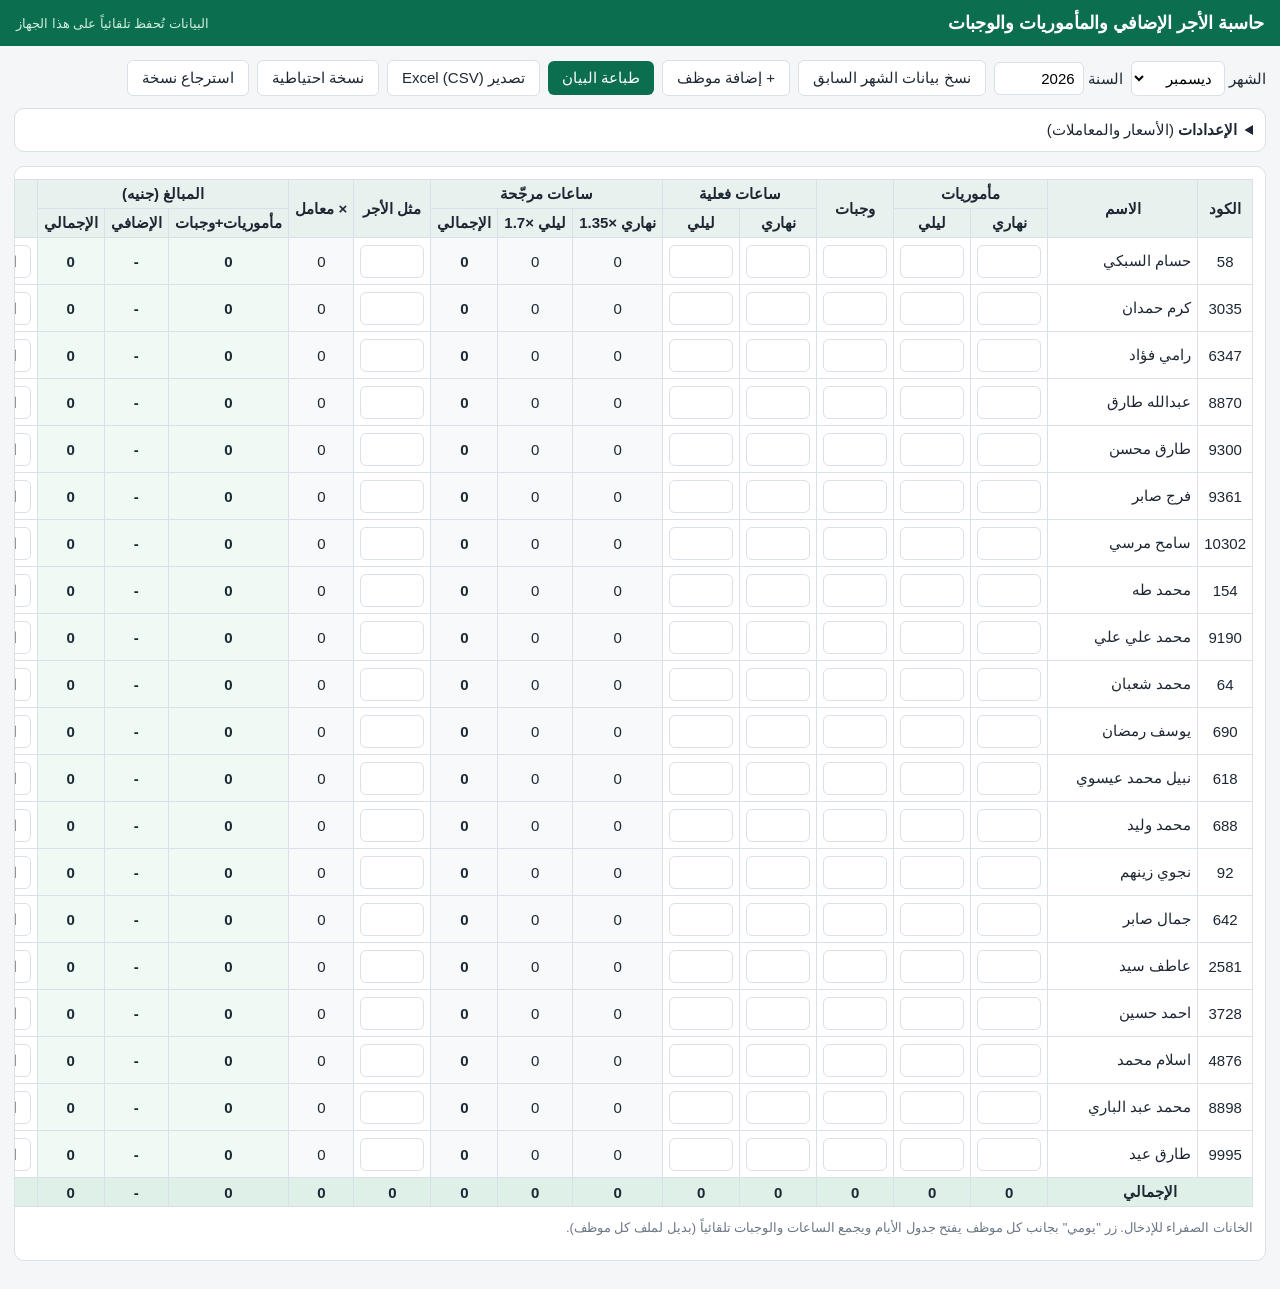
==== overtime-calculator/index.html @ 8ab322f8 "Add standalone overtime calculator (single-file Arabic RTL app) Co-Authored-By: Claude Sonnet 5.5 <n" ====
<!doctype html>
<html lang="ar" dir="rtl">
<head>
<meta charset="utf-8">
<meta name="viewport" content="width=device-width,initial-scale=1">
<title>حاسبة الأجر الإضافي</title>
<style>
:root{--bg:#f4f6f8;--card:#fff;--ink:#1d2733;--mut:#6b7785;--line:#d9e0e7;--pri:#0b6e4f;--pri2:#0a5a41;--warn:#b45309;--in:#fffbe6}
*{box-sizing:border-box}
body{margin:0;font-family:"Segoe UI",Tahoma,Arial,sans-serif;background:var(--bg);color:var(--ink);font-size:15px}
header{background:var(--pri);color:#fff;padding:12px 16px;display:flex;flex-wrap:wrap;gap:10px;align-items:center}
header h1{margin:0;font-size:18px;flex:1}
main{padding:14px;max-width:1500px;margin:auto}
.bar{display:flex;flex-wrap:wrap;gap:8px;align-items:center;margin-bottom:12px}
button,select,input{font:inherit}
button{background:var(--pri);color:#fff;border:0;border-radius:6px;padding:8px 14px;cursor:pointer}
button:hover{background:var(--pri2)}
button.sec{background:#fff;color:var(--ink);border:1px solid var(--line)}
button.sec:hover{background:#eef2f5}
button.del{background:#fff;color:#b91c1c;border:1px solid #f1c4c4;padding:4px 8px}
select,input[type=text],input[type=number]{border:1px solid var(--line);border-radius:6px;padding:7px 8px;background:#fff}
.card{background:var(--card);border:1px solid var(--line);border-radius:10px;padding:12px;margin-bottom:14px;overflow:auto}
table{border-collapse:collapse;width:100%;min-width:980px}
th,td{border:1px solid var(--line);padding:5px 6px;text-align:center;white-space:nowrap}
th{background:#e9f1ee;font-weight:600}
td.name{text-align:right;min-width:150px}
td input{width:64px;text-align:center;background:var(--in)}
td input.w{width:90px}
td.calc{background:#f7f9fa}
td.money{background:#eefaf3;font-weight:600}
tfoot td{background:#dff0e8;font-weight:700}
.hint{color:var(--mut);font-size:13px}
.grid{display:grid;grid-template-columns:repeat(auto-fill,minmax(190px,1fr));gap:10px}
.grid label{display:flex;flex-direction:column;gap:3px;font-size:13px;color:var(--mut)}
.grid input{width:100%}
dialog{border:0;border-radius:10px;padding:16px;max-width:560px;width:96%;box-shadow:0 10px 40px #0005}
dialog table{min-width:0}
dialog td input{width:80px}
.print-only{display:none}
@media print{
 header,.bar,.noprint,.card.noprint,td button,th.noprint,td.noprint{display:none!important}
 body{background:#fff}.card{border:0;padding:0}
 .print-only{display:block;text-align:center;font-weight:700;margin:6px 0 12px}
 td input{border:0;background:none;width:auto}
 table{min-width:0;font-size:12px}
 .sign{display:flex!important;justify-content:space-between;margin-top:40px}
}
.sign{display:none}
</style>
</head>
<body>
<header>
 <h1>حاسبة الأجر الإضافي والمأموريات والوجبات</h1>
 <span class="hint" style="color:#cfeede">البيانات تُحفظ تلقائياً على هذا الجهاز</span>
</header>
<main>
 <div class="bar noprint">
  <label>الشهر <select id="mon"></select></label>
  <label>السنة <input type="number" id="yr" style="width:90px"></label>
  <button class="sec" id="copyPrev">نسخ بيانات الشهر السابق</button>
  <button id="addEmp" class="sec">+ إضافة موظف</button>
  <button id="print">طباعة البيان</button>
  <button id="csv" class="sec">تصدير Excel (CSV)</button>
  <button id="bk" class="sec">نسخة احتياطية</button>
  <button id="rs" class="sec">استرجاع نسخة</button>
  <input type="file" id="rsf" accept=".json" hidden>
 </div>

 <details class="card noprint" id="setBox">
  <summary><b>الإعدادات</b> (الأسعار والمعاملات)</summary>
  <div class="grid" id="settings" style="margin-top:10px"></div>
  <p class="hint">الراتب الأساسي لكل موظف اختياري: لو كتبته (في عمود "الراتب") يحسب البرنامج مبلغ الإضافي بالجنيه، ولو تركته فاضي يحسب الساعات المرجّحة فقط زي ملفاتك.</p>
 </details>

 <div class="card">
  <div class="print-only" id="ptitle"></div>
  <table id="tbl">
   <thead>
    <tr>
     <th rowspan="2">الكود</th><th rowspan="2">الاسم</th>
     <th colspan="2">مأموريات</th><th rowspan="2">وجبات</th>
     <th colspan="2">ساعات فعلية</th><th colspan="3">ساعات مرجّحة</th>
     <th rowspan="2">مثل الأجر</th><th rowspan="2">× معامل</th>
     <th colspan="3" class="money">المبالغ (جنيه)</th>
     <th rowspan="2" class="noprint">الراتب</th><th rowspan="2" class="noprint"></th>
    </tr>
    <tr>
     <th>نهاري</th><th>ليلي</th><th>نهاري</th><th>ليلي</th>
     <th id="hdD">نهاري</th><th id="hdN">ليلي</th><th>الإجمالي</th>
     <th>مأموريات+وجبات</th><th>الإضافي</th><th>الإجمالي</th>
    </tr>
   </thead>
   <tbody id="body"></tbody>
   <tfoot id="foot"></tfoot>
  </table>
  <div class="sign"><div>نائب رئيس قطاع الشئون الإدارية</div><div>المسؤول: ____________</div></div>
  <p class="hint noprint">الخانات الصفراء للإدخال. زر "يومي" بجانب كل موظف يفتح جدول الأيام ويجمع الساعات والوجبات تلقائياً (بديل لملف كل موظف).</p>
 </div>
</main>

<dialog id="dlg">
 <h3 id="dtitle" style="margin-top:0"></h3>
 <div style="max-height:60vh;overflow:auto"><table><thead><tr><th>اليوم</th><th>ساعات نهاري</th><th>ساعات ليلي</th><th>وجبة (1 = نعم)</th></tr></thead><tbody id="dbody"></tbody>
 <tfoot><tr><td>المجموع</td><td id="sd"></td><td id="sn"></td><td id="sm"></td></tr></tfoot></table></div>
 <div style="display:flex;gap:8px;margin-top:12px"><button id="dok">حفظ وتطبيق على الشهر</button><button class="sec" id="dno">إلغاء</button></div>
</dialog>

<script>
const MONTHS=["يناير","فبراير","مارس","أبريل","مايو","يونيو","يوليو","أغسطس","سبتمبر","أكتوبر","نوفمبر","ديسمبر"];
const KEY="overtime-calc-v1";
const DEF={dayMission:100,nightMission:150,meal:40,dayF:1.35,nightF:1.7,equalF:2,daysInMonth:30,hoursPerDay:8};
const SETLBL={dayMission:"المأمورية النهارية (ج)",nightMission:"المأمورية الليلية (ج)",meal:"سعر الوجبة (ج)",dayF:"معامل الساعة النهارية",nightF:"معامل الساعة الليلية",equalF:"معامل \"مثل الأجر\"",daysInMonth:"أيام الشهر للأجر اليومي",hoursPerDay:"ساعات اليوم للأجر بالساعة"};
const SEED=[[58,"حسام السبكي"],[3035,"كرم حمدان"],[6347,"رامي فؤاد"],[8870,"عبدالله طارق"],[9300,"طارق محسن"],[9361,"فرج صابر"],[10302,"سامح مرسي"],[154,"محمد طه"],[9190,"محمد علي علي"],[64,"محمد شعبان"],[690,"يوسف رمضان"],[618,"نبيل محمد عيسوي"],[688,"محمد وليد"],[92,"نجوي زينهم"],[642,"جمال صابر"],[2581,"عاطف سيد"],[3728,"احمد حسين"],[4876,"اسلام محمد"],[8898,"محمد عبد الباري"],[9995,"طارق عيد"]];
let S;
function load(){try{S=JSON.parse(localStorage.getItem(KEY))}catch(e){}
 if(!S||!S.employees){const n=new Date();S={settings:{...DEF},employees:SEED.map(([c,n],i)=>({id:i+1,code:c,name:n,salary:""})),months:{},cur:{y:n.getFullYear(),m:n.getMonth()}}}
 S.settings={...DEF,...S.settings};}
function save(){try{localStorage.setItem(KEY,JSON.stringify(S))}catch(e){}}
const mk=()=>S.cur.y+"-"+String(S.cur.m+1).padStart(2,"0");
const md=()=>S.months[mk()]||(S.months[mk()]={});
const row=id=>md()[id]||(md()[id]={md:0,mn:0,meals:0,hd:0,hn:0,eq:0,days:null});
const num=v=>{const x=parseFloat(v);return isFinite(x)?x:0};
const r2=x=>Math.round(x*100)/100;
const fmt=x=>r2(x).toLocaleString("en-US",{maximumFractionDigits:2});
const esc=s=>String(s).replace(/[&<>"']/g,c=>({"&":"&amp;","<":"&lt;",">":"&gt;",'"':"&quot;","'":"&#39;"}[c]));

function calc(e){const r=row(e.id),s=S.settings;
 const wd=r.hd*s.dayF,wn=r.hn*s.nightF,tot=wd+wn,eq2=r.eq*s.equalF;
 const sal=num(e.salary),daily=sal/(s.daysInMonth||30),hourly=daily/(s.hoursPerDay||8);
 const mm=r.md*s.dayMission+r.mn*s.nightMission+r.meals*s.meal;
 const ot=sal?(tot*hourly+eq2*daily):0;
 return{r,wd,wn,tot,eq2,mm,ot,all:mm+ot};}

function render(){
 const s=S.settings;
 document.getElementById("mon").value=S.cur.m;document.getElementById("yr").value=S.cur.y;
 document.getElementById("hdD").textContent="نهاري ×"+s.dayF;document.getElementById("hdN").textContent="ليلي ×"+s.nightF;
 document.getElementById("ptitle").textContent="بيان بالأجر الإضافي والمأموريات لموظفي الخدمات المعاونة (إدارة الشئون الإدارية) - شهر "+MONTHS[S.cur.m]+" "+S.cur.y;
 const T={md:0,mn:0,meals:0,hd:0,hn:0,wd:0,wn:0,tot:0,eq:0,eq2:0,mm:0,ot:0,all:0};
 const b=document.getElementById("body");b.innerHTML="";
 S.employees.forEach(e=>{const c=calc(e),r=c.r,tr=document.createElement("tr");
  const inp=(k,w)=>`<td><input type="number" step="any" min="0" data-id="${e.id}" data-k="${k}" value="${r[k]||""}"></td>`;
  tr.innerHTML=`<td>${esc(e.code??"")}</td><td class="name">${esc(e.name)}</td>${inp("md")}${inp("mn")}${inp("meals")}${inp("hd")}${inp("hn")}
  <td class="calc">${fmt(c.wd)}</td><td class="calc">${fmt(c.wn)}</td><td class="calc"><b>${fmt(c.tot)}</b></td>${inp("eq")}<td class="calc">${fmt(c.eq2)}</td>
  <td class="money">${fmt(c.mm)}</td><td class="money">${c.ot?fmt(c.ot):"-"}</td><td class="money">${fmt(c.all)}</td>
  <td class="noprint"><input class="w" type="number" min="0" data-id="${e.id}" data-sal="1" value="${e.salary||""}" placeholder="اختياري"></td>
  <td class="noprint"><button class="sec" data-day="${e.id}">يومي</button> <button class="del" data-del="${e.id}">حذف</button></td>`;
  b.appendChild(tr);
  T.md+=r.md;T.mn+=r.mn;T.meals+=r.meals;T.hd+=r.hd;T.hn+=r.hn;T.wd+=c.wd;T.wn+=c.wn;T.tot+=c.tot;T.eq+=r.eq;T.eq2+=c.eq2;T.mm+=c.mm;T.ot+=c.ot;T.all+=c.all;});
 document.getElementById("foot").innerHTML=`<tr><td colspan="2">الإجمالي</td><td>${fmt(T.md)}</td><td>${fmt(T.mn)}</td><td>${fmt(T.meals)}</td><td>${fmt(T.hd)}</td><td>${fmt(T.hn)}</td><td>${fmt(T.wd)}</td><td>${fmt(T.wn)}</td><td>${fmt(T.tot)}</td><td>${fmt(T.eq)}</td><td>${fmt(T.eq2)}</td><td>${fmt(T.mm)}</td><td>${T.ot?fmt(T.ot):"-"}</td><td>${fmt(T.all)}</td><td class="noprint" colspan="2"></td></tr>`;
}

function settingsUI(){const g=document.getElementById("settings");g.innerHTML="";
 Object.keys(DEF).forEach(k=>{const l=document.createElement("label");l.innerHTML=`${SETLBL[k]}<input type="number" step="any" data-set="${k}" value="${S.settings[k]}">`;g.appendChild(l)});}

document.addEventListener("input",ev=>{const t=ev.target;
 if(t.dataset.set){S.settings[t.dataset.set]=num(t.value);save();render();return}
 if(t.dataset.k){const r=row(+t.dataset.id);r[t.dataset.k]=num(t.value);
  if(["hd","hn","meals"].includes(t.dataset.k))r.days=null;
  save();const p=t.selectionStart;const f=t.dataset.id+t.dataset.k;render();
  const n=document.querySelector(`input[data-id="${t.dataset.id}"][data-k="${t.dataset.k}"]`);if(n){n.focus();try{n.select()}catch(e){}}return}
 if(t.dataset.sal){S.employees.find(e=>e.id==t.dataset.id).salary=t.value;save();
  // refresh money cells only, keep focus
  const a=document.activeElement,id=t.dataset.id;render();const n=document.querySelector(`input[data-id="${id}"][data-sal]`);if(n){n.focus()}}
});
document.addEventListener("click",ev=>{const t=ev.target;
 if(t.dataset.del){const e=S.employees.find(e=>e.id==t.dataset.del);if(confirm("حذف "+e.name+" من القائمة؟ (بياناته في الشهور السابقة تبقى محفوظة)")){S.employees=S.employees.filter(x=>x!==e);save();render()}}
 if(t.dataset.day)openDay(+t.dataset.day);
});
document.getElementById("mon").innerHTML=MONTHS.map((m,i)=>`<option value="${i}">${m}</option>`).join("");
document.getElementById("mon").onchange=e=>{S.cur.m=+e.target.value;save();render()};
document.getElementById("yr").onchange=e=>{S.cur.y=+e.target.value||S.cur.y;save();render()};
document.getElementById("addEmp").onclick=()=>{const name=prompt("اسم الموظف:");if(!name)return;const code=prompt("الكود (اختياري):")||"";
 S.employees.push({id:Math.max(0,...S.employees.map(e=>e.id))+1,code,name:name.trim(),salary:""});save();render()};
document.getElementById("copyPrev").onclick=()=>{let y=S.cur.y,m=S.cur.m-1;if(m<0){m=11;y--}
 const pk=y+"-"+String(m+1).padStart(2,"0"),p=S.months[pk];if(!p){alert("لا توجد بيانات للشهر السابق");return}
 if(!confirm("سيتم استبدال بيانات الشهر الحالي بنسخة من "+MONTHS[m]+" "+y+". متابعة؟"))return;
 S.months[mk()]=JSON.parse(JSON.stringify(p));save();render()};
document.getElementById("print").onclick=()=>window.print();

document.getElementById("csv").onclick=()=>{
 const q=v=>'"'+String(v).replace(/"/g,'""')+'"';
 const rows=[["الكود","الاسم","مأموريات نهاري","مأموريات ليلي","وجبات","ساعات نهاري","ساعات ليلي","نهاري مرجّح","ليلي مرجّح","إجمالي الساعات","مثل الأجر","× معامل","مأموريات+وجبات (ج)","الإضافي (ج)","الإجمالي (ج)"]];
 S.employees.forEach(e=>{const c=calc(e),r=c.r;rows.push([e.code,e.name,r.md,r.mn,r.meals,r.hd,r.hn,r2(c.wd),r2(c.wn),r2(c.tot),r.eq,r2(c.eq2),r2(c.mm),r2(c.ot),r2(c.all)])});
 const blob=new Blob(["﻿"+rows.map(r=>r.map(q).join(",")).join("\r\n")],{type:"text/csv;charset=utf-8"});
 const a=document.createElement("a");a.href=URL.createObjectURL(blob);a.download="overtime-"+mk()+".csv";a.click();};
document.getElementById("bk").onclick=()=>{const a=document.createElement("a");a.href=URL.createObjectURL(new Blob([JSON.stringify(S)],{type:"application/json"}));a.download="overtime-backup-"+new Date().toISOString().slice(0,10)+".json";a.click()};
document.getElementById("rs").onclick=()=>document.getElementById("rsf").click();
document.getElementById("rsf").onchange=e=>{const f=e.target.files[0];if(!f)return;const rd=new FileReader();
 rd.onload=()=>{try{const d=JSON.parse(rd.result);if(!d.employees||!d.months)throw 0;if(!confirm("استرجاع النسخة سيستبدل كل البيانات الحالية. متابعة؟"))return;S=d;S.settings={...DEF,...S.settings};save();settingsUI();render()}catch(x){alert("ملف غير صالح")}};rd.readAsText(f)};

// daily sheet
let dEmp=null;const dlg=document.getElementById("dlg");
function openDay(id){dEmp=id;const e=S.employees.find(e=>e.id==id),r=row(id);
 document.getElementById("dtitle").textContent=e.name+" — "+MONTHS[S.cur.m]+" "+S.cur.y;
 const n=new Date(S.cur.y,S.cur.m+1,0).getDate(),b=document.getElementById("dbody");b.innerHTML="";
 for(let d=1;d<=n;d++){const v=(r.days&&r.days[d])||{};const tr=document.createElement("tr");
  tr.innerHTML=`<td>${d}</td><td><input type="number" step="any" min="0" data-dd="d" data-day="${d}" value="${v.d||""}"></td><td><input type="number" step="any" min="0" data-dd="n" data-day="${d}" value="${v.n||""}"></td><td><input type="number" min="0" max="1" data-dd="m" data-day="${d}" value="${v.m||""}"></td>`;b.appendChild(tr)}
 dsum();dlg.showModal();}
function dsum(){const t={d:0,n:0,m:0};dlg.querySelectorAll("[data-dd]").forEach(i=>t[i.dataset.dd]+=num(i.value));
 document.getElementById("sd").textContent=fmt(t.d);document.getElementById("sn").textContent=fmt(t.n);document.getElementById("sm").textContent=fmt(t.m);return t}
dlg.addEventListener("input",dsum);
document.getElementById("dno").onclick=()=>dlg.close();
document.getElementById("dok").onclick=()=>{const days={};dlg.querySelectorAll("[data-dd]").forEach(i=>{const d=i.dataset.day;(days[d]=days[d]||{})[i.dataset.dd]=num(i.value)});
 const t=dsum(),r=row(dEmp);r.hd=r2(t.d);r.hn=r2(t.n);r.meals=t.m;r.days=days;save();dlg.close();render()};

load();settingsUI();render();
</script>
</body>
</html>
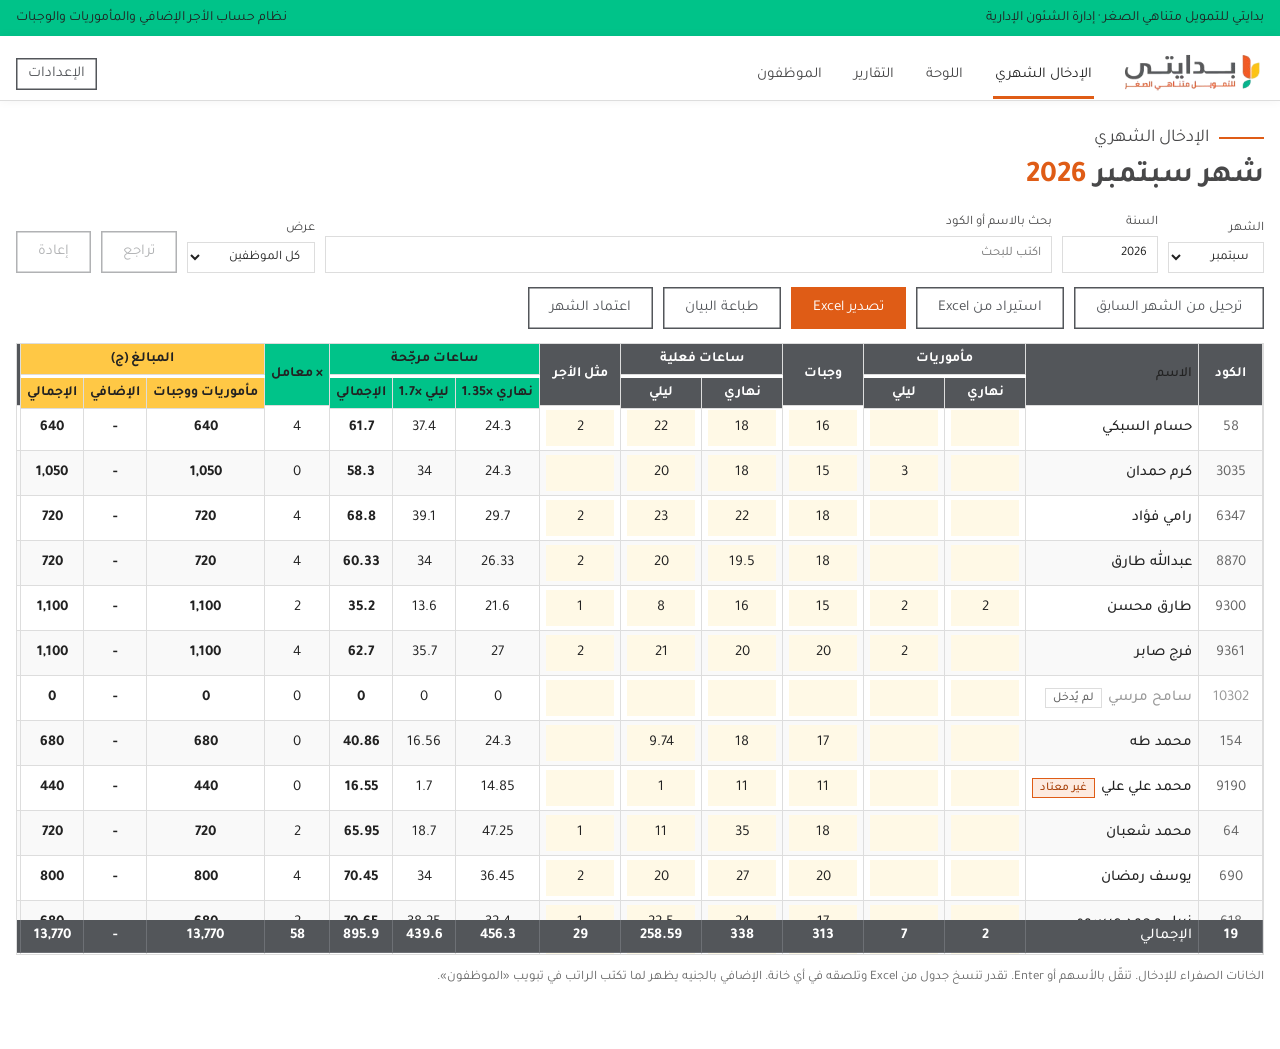
==== commit e86a5656: "Overtime calculator v2: Bedayti design, dashboard, reports, Excel import/export, daily sheets Co-Aut" ====
--- a/overtime-calculator/index.html
+++ b/overtime-calculator/index.html
@@ -3,208 +3,462 @@
 <head>
 <meta charset="utf-8">
 <meta name="viewport" content="width=device-width,initial-scale=1">
-<title>حاسبة الأجر الإضافي</title>
+<title>نظام الأجر الإضافي</title>
+<link rel="preconnect" href="https://fonts.googleapis.com">
+<link rel="stylesheet" href="https://fonts.googleapis.com/css2?family=Tajawal:wght@400;500;700;800&display=swap">
 <style>
-:root{--bg:#f4f6f8;--card:#fff;--ink:#1d2733;--mut:#6b7785;--line:#d9e0e7;--pri:#0b6e4f;--pri2:#0a5a41;--warn:#b45309;--in:#fffbe6}
-*{box-sizing:border-box}
-body{margin:0;font-family:"Segoe UI",Tahoma,Arial,sans-serif;background:var(--bg);color:var(--ink);font-size:15px}
-header{background:var(--pri);color:#fff;padding:12px 16px;display:flex;flex-wrap:wrap;gap:10px;align-items:center}
-header h1{margin:0;font-size:18px;flex:1}
-main{padding:14px;max-width:1500px;margin:auto}
-.bar{display:flex;flex-wrap:wrap;gap:8px;align-items:center;margin-bottom:12px}
-button,select,input{font:inherit}
-button{background:var(--pri);color:#fff;border:0;border-radius:6px;padding:8px 14px;cursor:pointer}
-button:hover{background:var(--pri2)}
-button.sec{background:#fff;color:var(--ink);border:1px solid var(--line)}
-button.sec:hover{background:#eef2f5}
-button.del{background:#fff;color:#b91c1c;border:1px solid #f1c4c4;padding:4px 8px}
-select,input[type=text],input[type=number]{border:1px solid var(--line);border-radius:6px;padding:7px 8px;background:#fff}
-.card{background:var(--card);border:1px solid var(--line);border-radius:10px;padding:12px;margin-bottom:14px;overflow:auto}
-table{border-collapse:collapse;width:100%;min-width:980px}
-th,td{border:1px solid var(--line);padding:5px 6px;text-align:center;white-space:nowrap}
-th{background:#e9f1ee;font-weight:600}
-td.name{text-align:right;min-width:150px}
-td input{width:64px;text-align:center;background:var(--in)}
-td input.w{width:90px}
-td.calc{background:#f7f9fa}
-td.money{background:#eefaf3;font-weight:600}
-tfoot td{background:#dff0e8;font-weight:700}
-.hint{color:var(--mut);font-size:13px}
-.grid{display:grid;grid-template-columns:repeat(auto-fill,minmax(190px,1fr));gap:10px}
-.grid label{display:flex;flex-direction:column;gap:3px;font-size:13px;color:var(--mut)}
-.grid input{width:100%}
-dialog{border:0;border-radius:10px;padding:16px;max-width:560px;width:96%;box-shadow:0 10px 40px #0005}
-dialog table{min-width:0}
-dialog td input{width:80px}
-.print-only{display:none}
+/* Layout: white page, green info strip, logo + underlined tabs, sharp-cornered cards; Bedayti CI tokens */
+:root{
+ --brand-orange:#df5c16;--brand-gray:#53565a;--brand-yellow:#ffc845;--brand-green:#00c389;
+ --ink-heading:#484849;--ink:#222222;--ink-body:#666666;--surface:#ffffff;--surface-muted:#f9f9f9;--surface-alt:#f0f5f9;--border:#dddddd;
+ --nav-underline:#efbc11;--input-bg:#fff9e6;--warn-bg:#fdebe0;--ok:#0a7a57;
+ --shadow-card:0 0 10px rgba(0,0,0,.1);--shadow-soft:0 0 10px rgba(0,0,0,.05);--shadow-menu:0 8px 16px rgba(0,0,0,.15);
+ --font-ar:"GE SS Two",Tajawal,Tahoma,sans-serif;--font-lat:"Century Gothic","URW Gothic",Tajawal,sans-serif;
+ color-scheme:light}
+html,body{background:var(--surface);margin:0}
+body{color:var(--ink-body)}
+#app{direction:rtl;font:400 15px/1.6 var(--font-ar);color:var(--ink-body);background:var(--surface);min-height:100vh}
+#app *{box-sizing:border-box}
+#app button,#app input,#app select,#app textarea{font:inherit}
+.num,.grid input,.kpi b,td.c{font-family:var(--font-lat),var(--font-ar);font-variant-numeric:tabular-nums}
+.strip{background:var(--brand-green);color:var(--ink);font-size:14px;line-height:20px;padding:8px 16px;display:flex;flex-wrap:wrap;gap:4px 24px;justify-content:space-between}
+.head{display:flex;flex-wrap:wrap;align-items:center;gap:8px 28px;padding:12px 16px 0;border-bottom:1px solid var(--border);box-shadow:var(--shadow-soft)}
+.head img{height:52px;display:block}
+.tabs{display:flex;flex-wrap:wrap;gap:4px 28px;margin:0;padding:0;list-style:none;flex:1}
+.tabs button{position:relative;background:none;border:0;padding:14px 2px 12px;font:500 18px/30px var(--font-ar);color:var(--ink-heading);cursor:pointer}
+.tabs button::after{content:"";position:absolute;inset-inline:0;bottom:0;height:3px;background:var(--brand-orange);transform:scaleX(0);transition:300ms}
+.tabs button:hover::after,.tabs button[aria-selected=true]::after{transform:scaleX(1)}
+.tabs button[aria-selected=true]{color:var(--ink);font-weight:700}
+main{padding:24px 16px 48px;max-width:1560px;margin:auto}
+.sec-title{margin:0 0 16px}
+.kicker{position:relative;display:inline-block;margin:0 0 6px;padding-inline-start:55px;font:400 18px/26px var(--font-ar);color:var(--ink-heading)}
+.kicker::before{content:"";position:absolute;inset-inline-start:0;top:12px;width:45px;height:2px;background:var(--brand-orange)}
+h2.h1{margin:0;font:700 30px/40px var(--font-ar);color:var(--ink-heading);text-wrap:balance}
+h2.h1 span{color:var(--brand-orange)}
+h3{margin:0 0 12px;font:700 20px/30px var(--font-ar);color:var(--ink)}
+.btn{position:relative;display:inline-block;z-index:1;overflow:hidden;border:0;border-radius:0;background:var(--brand-orange);color:#fff;font:700 15px/26px var(--font-ar);padding:9px 22px;cursor:pointer;transition:500ms;white-space:nowrap}
+.btn::before,.btn::after{content:"";position:absolute;inset:0;z-index:-1;transform:scaleY(0);transform-origin:left top;transition:.3s}
+.btn::before{background:#fff;opacity:.5}.btn::after{background:var(--brand-gray)}
+.btn:hover::before,.btn:hover::after{transform:scaleY(1)}.btn:hover::after{transition-delay:.2s}
+.btn.sec{background:#fff;color:var(--brand-gray);box-shadow:inset 0 0 0 1.5px var(--brand-gray)}
+.btn.sec::before{display:none}.btn.sec::after{background:var(--brand-gray)}.btn.sec:hover{color:#fff}
+.btn.sm{padding:4px 12px;font-size:14px;line-height:22px}
+.btn.danger{background:#fff;color:#a32116;box-shadow:inset 0 0 0 1.5px #a32116}.btn.danger::after{background:#a32116}.btn.danger:hover{color:#fff}
+.btn:disabled{opacity:.45;pointer-events:none}
+:focus-visible{outline:3px solid var(--ink);outline-offset:2px}
+.bar{display:flex;flex-wrap:wrap;gap:10px;align-items:end;margin:0 0 14px}
+.bar .grow{flex:1}
+.field{display:flex;flex-direction:column;gap:2px;font-size:13px;color:var(--ink-heading)}
+.field input,.field select,.inp{border:1px solid var(--border);border-radius:0;background:#fff;padding:7px 10px;min-width:0;color:var(--ink)}
+.card{background:#fff;box-shadow:var(--shadow-card);padding:16px;margin:0 0 20px;min-width:0}
+.card.flat{box-shadow:none;border:1px solid var(--border)}
+.hint{font-size:13px;color:var(--ink-body)}
+.banner{background:var(--surface-alt);border-inline-start:4px solid var(--brand-gray);padding:8px 14px;margin:0 0 14px;color:var(--ink)}
+.banner.lock{border-color:var(--brand-orange);background:var(--warn-bg)}
+.scroll{overflow:auto;max-height:68vh;border:1px solid var(--border)}
+table{border-collapse:separate;border-spacing:0;width:100%}
+.grid{min-width:1320px}
+th,td{padding:4px 6px;text-align:center;white-space:nowrap;border-bottom:1px solid var(--border);border-inline-start:1px solid var(--border)}
+thead th{position:sticky;top:0;z-index:3;font-weight:700;font-size:14px;color:#fff;background:var(--brand-gray)}
+thead tr.r2 th{top:34px}
+thead th.calc{background:var(--brand-green);color:var(--ink)}
+thead th.money{background:var(--brand-yellow);color:var(--ink)}
+.stick{position:sticky;z-index:2;background:#fff}
+thead .stick{z-index:5;background:var(--brand-gray)}
+.s1{right:0;min-width:64px;width:64px}.s2{right:64px;min-width:170px;text-align:right;font-weight:500;color:var(--ink)}
+tbody tr:nth-child(even) td{background:var(--surface-muted)}tbody tr:nth-child(even) td.stick{background:var(--surface-muted)}
+tbody tr:hover td{background:var(--surface-alt)}
+tbody tr.zero td.name,tbody tr.zero td.s1{color:#999}
+.grid td input{width:68px;text-align:center;border:1px solid transparent;background:var(--input-bg);border-radius:0;padding:5px 2px;color:var(--ink)}
+.grid td input:focus{border-color:var(--brand-orange);background:#fff}
+.grid td input.note{width:150px;text-align:right}
+td.calc{color:var(--ink)}td.money{font-weight:700;color:var(--ink)}td.tot{font-weight:700}
+tfoot td{position:sticky;bottom:0;z-index:3;background:var(--brand-gray);color:#fff;font-weight:700;border-color:#6d7075}
+.pill{display:inline-block;font-size:12px;line-height:18px;padding:0 7px;margin-inline-start:6px;border:1px solid var(--brand-orange);color:#a8420b;background:var(--warn-bg)}
+.pill[hidden]{display:none}
+.pill.muted{border-color:var(--border);color:var(--ink-body);background:#fff}
+.pill.ok{border-color:var(--ok);color:var(--ok);background:#e6f7f0}
+.kpis{display:grid;grid-template-columns:repeat(auto-fit,minmax(190px,1fr));gap:16px;margin:0 0 20px}
+.kpi{background:#fff;box-shadow:var(--shadow-card);padding:14px 16px;border-top:3px solid var(--brand-orange)}
+.kpi:nth-child(2){border-color:var(--brand-green)}.kpi:nth-child(3){border-color:var(--brand-yellow)}.kpi:nth-child(4){border-color:var(--brand-gray)}
+.kpi span{display:block;font-size:14px;color:var(--ink-heading)}
+.kpi b{display:block;font-size:30px;line-height:42px;color:var(--ink)}
+.kpi small{font-size:13px}.up{color:#a8420b}.down{color:var(--ok)}
+.two{display:grid;grid-template-columns:repeat(auto-fit,minmax(min(100%,460px),1fr));gap:20px}
+.hbar{display:grid;grid-template-columns:130px 1fr 60px;gap:8px;align-items:center;margin:0 0 7px;font-size:14px}
+.hbar .t{background:var(--surface-alt);height:20px}.hbar .t i{display:block;height:100%;background:var(--brand-orange)}
+.hbar span:first-child{overflow:hidden;text-overflow:ellipsis;white-space:nowrap;color:var(--ink)}
+.cols{display:flex;gap:10px;align-items:flex-end;height:220px;overflow-x:auto;padding-top:22px}
+.col{flex:1;min-width:58px;display:flex;flex-direction:column;align-items:center;justify-content:flex-end;height:100%;cursor:pointer}
+.col .v{font-size:12px;color:var(--ink);margin-bottom:3px}
+.col .b{width:100%;max-width:56px;background:var(--brand-green)}.col.cur .b{background:var(--brand-orange)}
+.col .l{font-size:12px;margin-top:5px;color:var(--ink-heading);text-align:center}
+table.rep th{position:static;background:var(--brand-gray)}table.rep td.l,table.rep th.l{text-align:right}
+table.rep tr.click{cursor:pointer}table.rep tr.click:hover td{background:var(--surface-alt)}
+table.rep tfoot td{position:static}
+.emp td input{width:100%;min-width:70px;border:1px solid var(--border);padding:5px 8px;background:#fff;color:var(--ink)}
+dialog{border:0;border-radius:0;padding:20px;max-width:640px;width:calc(100% - 32px);box-shadow:var(--shadow-menu);color:var(--ink-body);direction:rtl;font:400 15px/1.6 var(--font-ar)}
+dialog::backdrop{background:rgba(34,34,34,.45)}
+.setg{display:grid;grid-template-columns:repeat(auto-fill,minmax(200px,1fr));gap:12px}
+.toast{position:fixed;inset-inline-start:16px;bottom:calc(16px + env(safe-area-inset-bottom,0px));background:var(--ink);color:#fff;padding:10px 18px;z-index:99;box-shadow:var(--shadow-menu);transition:opacity .3s}
+.toast[hidden]{display:none}
+#printSheet{display:none}
+@media (max-width:700px){h2.h1{font-size:24px;line-height:32px}.head img{height:42px}.tabs button{font-size:16px}}
 @media print{
- header,.bar,.noprint,.card.noprint,td button,th.noprint,td.noprint{display:none!important}
- body{background:#fff}.card{border:0;padding:0}
- .print-only{display:block;text-align:center;font-weight:700;margin:6px 0 12px}
- td input{border:0;background:none;width:auto}
- table{min-width:0;font-size:12px}
- .sign{display:flex!important;justify-content:space-between;margin-top:40px}
+ @page{size:A4 landscape;margin:12mm}
+ #app>*:not(#printSheet){display:none!important}
+ #printSheet{display:block!important;color:#000;font-size:12px}
+ #printSheet h1{font:700 17px/26px var(--font-ar);text-align:center;margin:0 0 10px;color:#000}
+ #printSheet table{min-width:0}#printSheet th{position:static;background:#ddd!important;color:#000;border:1px solid #000;-webkit-print-color-adjust:exact;print-color-adjust:exact}
+ #printSheet td{border:1px solid #000;padding:2px 5px}#printSheet tr:last-child td{font-weight:700;background:#eee!important}
+ .psign{display:flex;justify-content:space-between;margin-top:36px;font-weight:700}.pnotes{margin-top:12px;font-size:11px}
 }
-.sign{display:none}
 </style>
+
 </head>
 <body>
-<header>
- <h1>حاسبة الأجر الإضافي والمأموريات والوجبات</h1>
- <span class="hint" style="color:#cfeede">البيانات تُحفظ تلقائياً على هذا الجهاز</span>
-</header>
-<main>
- <div class="bar noprint">
-  <label>الشهر <select id="mon"></select></label>
-  <label>السنة <input type="number" id="yr" style="width:90px"></label>
-  <button class="sec" id="copyPrev">نسخ بيانات الشهر السابق</button>
-  <button id="addEmp" class="sec">+ إضافة موظف</button>
-  <button id="print">طباعة البيان</button>
-  <button id="csv" class="sec">تصدير Excel (CSV)</button>
-  <button id="bk" class="sec">نسخة احتياطية</button>
-  <button id="rs" class="sec">استرجاع نسخة</button>
-  <input type="file" id="rsf" accept=".json" hidden>
+<div id="app" dir="rtl">
+ <div class="strip"><span>بدايتي للتمويل متناهي الصغر · إدارة الشئون الإدارية</span><span>نظام حساب الأجر الإضافي والمأموريات والوجبات</span></div>
+ <div class="head">
+  <img alt="بدايتي للتمويل متناهي الصغر" src="[data-uri]">
+  <ul class="tabs" role="tablist" id="tabs">
+   <li><button role="tab" data-tab="sheet" aria-selected="true">الإدخال الشهري</button></li>
+   <li><button role="tab" data-tab="dash" aria-selected="false">اللوحة</button></li>
+   <li><button role="tab" data-tab="rep" aria-selected="false">التقارير</button></li>
+   <li><button role="tab" data-tab="emp" aria-selected="false">الموظفون</button></li>
+  </ul>
+  <button class="btn sec sm" id="openSet">الإعدادات</button>
  </div>
-
- <details class="card noprint" id="setBox">
-  <summary><b>الإعدادات</b> (الأسعار والمعاملات)</summary>
-  <div class="grid" id="settings" style="margin-top:10px"></div>
-  <p class="hint">الراتب الأساسي لكل موظف اختياري: لو كتبته (في عمود "الراتب") يحسب البرنامج مبلغ الإضافي بالجنيه، ولو تركته فاضي يحسب الساعات المرجّحة فقط زي ملفاتك.</p>
- </details>
-
- <div class="card">
-  <div class="print-only" id="ptitle"></div>
-  <table id="tbl">
-   <thead>
-    <tr>
-     <th rowspan="2">الكود</th><th rowspan="2">الاسم</th>
-     <th colspan="2">مأموريات</th><th rowspan="2">وجبات</th>
-     <th colspan="2">ساعات فعلية</th><th colspan="3">ساعات مرجّحة</th>
-     <th rowspan="2">مثل الأجر</th><th rowspan="2">× معامل</th>
-     <th colspan="3" class="money">المبالغ (جنيه)</th>
-     <th rowspan="2" class="noprint">الراتب</th><th rowspan="2" class="noprint"></th>
-    </tr>
-    <tr>
-     <th>نهاري</th><th>ليلي</th><th>نهاري</th><th>ليلي</th>
-     <th id="hdD">نهاري</th><th id="hdN">ليلي</th><th>الإجمالي</th>
-     <th>مأموريات+وجبات</th><th>الإضافي</th><th>الإجمالي</th>
-    </tr>
-   </thead>
-   <tbody id="body"></tbody>
-   <tfoot id="foot"></tfoot>
-  </table>
-  <div class="sign"><div>نائب رئيس قطاع الشئون الإدارية</div><div>المسؤول: ____________</div></div>
-  <p class="hint noprint">الخانات الصفراء للإدخال. زر "يومي" بجانب كل موظف يفتح جدول الأيام ويجمع الساعات والوجبات تلقائياً (بديل لملف كل موظف).</p>
- </div>
-</main>
-
-<dialog id="dlg">
- <h3 id="dtitle" style="margin-top:0"></h3>
- <div style="max-height:60vh;overflow:auto"><table><thead><tr><th>اليوم</th><th>ساعات نهاري</th><th>ساعات ليلي</th><th>وجبة (1 = نعم)</th></tr></thead><tbody id="dbody"></tbody>
- <tfoot><tr><td>المجموع</td><td id="sd"></td><td id="sn"></td><td id="sm"></td></tr></tfoot></table></div>
- <div style="display:flex;gap:8px;margin-top:12px"><button id="dok">حفظ وتطبيق على الشهر</button><button class="sec" id="dno">إلغاء</button></div>
-</dialog>
+ <main>
+  <!-- SHEET -->
+  <section id="v-sheet">
+   <div class="sec-title"><span class="kicker" id="skick">الإدخال الشهري</span><h2 class="h1" id="stitle"></h2></div>
+   <div class="bar">
+    <label class="field">الشهر<select id="mon"></select></label>
+    <label class="field">السنة<input type="number" id="yr" style="width:96px"></label>
+    <label class="field grow">بحث بالاسم أو الكود<input type="search" id="q" placeholder="اكتب للبحث"></label>
+    <label class="field">عرض<select id="flt"><option value="all">كل الموظفين</option><option value="missing">لم تُدخل بياناتهم</option><option value="flag">قيم غير معتادة</option></select></label>
+    <button class="btn sec" id="undo">تراجع</button><button class="btn sec" id="redo">إعادة</button>
+   </div>
+   <div class="bar">
+    <button class="btn sec" id="copyPrev">ترحيل من الشهر السابق</button>
+    <button class="btn sec" id="imp">استيراد من Excel</button><input type="file" id="impf" accept=".xlsx,.xls,.csv" hidden>
+    <button class="btn" id="xls">تصدير Excel</button>
+    <button class="btn sec" id="prt">طباعة البيان</button>
+    <button class="btn sec" id="lock">اعتماد الشهر</button>
+   </div>
+   <div id="lockBanner" class="banner lock" hidden>هذا الشهر معتمد ومغلق للتعديل. اضغط «إلغاء الاعتماد» لو محتاج تعدّل.</div>
+   <div class="scroll"><table class="grid" id="grid">
+    <thead>
+     <tr><th rowspan="2" class="stick s1">الكود</th><th rowspan="2" class="stick s2">الاسم</th><th colspan="2">مأموريات</th><th rowspan="2">وجبات</th><th colspan="2">ساعات فعلية</th><th rowspan="2">مثل الأجر</th><th colspan="3" class="calc">ساعات مرجّحة</th><th rowspan="2" class="calc">× معامل</th><th colspan="3" class="money">المبالغ (ج)</th><th rowspan="2">ملاحظات</th><th rowspan="2">يومي</th></tr>
+     <tr class="r2"><th>نهاري</th><th>ليلي</th><th>نهاري</th><th>ليلي</th><th class="calc" id="hD">نهاري</th><th class="calc" id="hN">ليلي</th><th class="calc">الإجمالي</th><th class="money">مأموريات ووجبات</th><th class="money">الإضافي</th><th class="money">الإجمالي</th></tr>
+    </thead>
+    <tbody id="gbody"></tbody><tfoot id="gfoot"></tfoot>
+   </table></div>
+   <p class="hint">الخانات الصفراء للإدخال. تنقّل بالأسهم أو Enter. تقدر تنسخ جدول من Excel وتلصقه في أي خانة. الإضافي بالجنيه يظهر لما تكتب الراتب في تبويب «الموظفون».</p>
+  </section>
+
+  <!-- DASH -->
+  <section id="v-dash" hidden>
+   <div class="sec-title"><span class="kicker">ملخص الشهر</span><h2 class="h1" id="dtitle"></h2></div>
+   <div class="kpis" id="kpis"></div>
+   <div class="two">
+    <div class="card"><h3>أعلى الموظفين في الساعات المرجّحة</h3><div id="topEmp"></div></div>
+    <div class="card"><h3>اتجاه الساعات المرجّحة شهريًا</h3><div class="cols" id="trend"></div><p class="hint">اضغط على أي شهر لفتحه.</p></div>
+  </div>
+  </section>
+
+  <!-- REP -->
+  <section id="v-rep" hidden>
+   <div class="sec-title"><span class="kicker">التقارير</span><h2 class="h1">الشهور <span>وكشف الموظف</span></h2></div>
+   <div class="card"><h3>كل الشهور</h3><div class="scroll" style="max-height:none"><table class="rep" id="repM"></table></div></div>
+   <div class="card"><div class="bar"><h3 style="margin:0">كشف موظف</h3><label class="field"><select id="repE"></select></label></div><div class="scroll" style="max-height:none"><table class="rep" id="repE2"></table></div></div>
+  </section>
+
+  <!-- EMP -->
+  <section id="v-emp" hidden>
+   <div class="sec-title"><span class="kicker">بيانات الأساس</span><h2 class="h1">الموظفون <span>والرواتب</span></h2></div>
+   <div class="bar"><button class="btn" id="addEmp">إضافة موظف</button><span class="hint">الراتب اختياري. لما تكتبه، البرنامج يحسب الإضافي بالجنيه: الراتب ÷ أيام الشهر ÷ ساعات اليوم × الساعات المرجّحة، ومثل الأجر × الأجر اليومي.</span></div>
+   <div class="card"><div class="scroll" style="max-height:none"><table class="emp rep" id="empT"></table></div></div>
+  </section>
+ </main>
+
+ <div id="printSheet"></div>
+ <div class="toast" id="toast" hidden></div>
+
+ <dialog id="dlgDay"><h3 id="dayT"></h3>
+  <div class="scroll" style="max-height:52vh"><table class="rep"><thead><tr><th>اليوم</th><th>ساعات نهاري</th><th>ساعات ليلي</th><th>وجبة (1 = نعم)</th></tr></thead><tbody id="dayB"></tbody>
+  <tfoot><tr><td>المجموع</td><td id="sd" class="c"></td><td id="sn" class="c"></td><td id="sm" class="c"></td></tr></tfoot></table></div>
+  <div class="bar" style="margin:14px 0 0"><button class="btn" id="dayOk">حفظ وتطبيق على الشهر</button><button class="btn sec" id="dayNo">إلغاء</button></div>
+ </dialog>
+
+ <dialog id="dlgSet"><h3>الإعدادات</h3><div class="setg" id="setg"></div>
+  <p class="hint">تغيير الأسعار والمعاملات يسري على الشهر المفتوح وكل الشهور، لأن الأرقام المحفوظة هي الساعات والأعداد.</p>
+  <div class="bar" style="margin:14px 0 0"><button class="btn" id="setOk">تم</button><button class="btn sec" id="bk">نسخة احتياطية</button><button class="btn sec" id="rs">استرجاع نسخة</button><input type="file" id="rsf" accept=".json" hidden><button class="btn danger" id="reset">مسح كل البيانات</button></div>
+ </dialog>
+
+ <dialog id="dlgImp"><h3>استيراد من Excel</h3>
+  <div class="bar"><label class="field">الورقة<select id="iSheet"></select></label><label class="field">أول صف بيانات<input type="number" id="iFrom" min="1" style="width:90px"></label></div>
+  <div class="setg" id="iMap"></div>
+  <p class="hint">معاينة أول صفوف بعد الاختيار. سيُكتب الاستيراد في الشهر المفتوح، ويُربط الموظف بالكود أو الاسم، والجدد يُضافون.</p>
+  <div class="scroll" style="max-height:26vh"><table class="rep" id="iPrev"></table></div>
+  <div class="bar" style="margin:14px 0 0"><button class="btn" id="iOk">استيراد</button><button class="btn sec" id="iNo">إلغاء</button></div>
+ </dialog>
+</div>
 
 <script>
+(function(){
+"use strict";
 const MONTHS=["يناير","فبراير","مارس","أبريل","مايو","يونيو","يوليو","أغسطس","سبتمبر","أكتوبر","نوفمبر","ديسمبر"];
-const KEY="overtime-calc-v1";
-const DEF={dayMission:100,nightMission:150,meal:40,dayF:1.35,nightF:1.7,equalF:2,daysInMonth:30,hoursPerDay:8};
-const SETLBL={dayMission:"المأمورية النهارية (ج)",nightMission:"المأمورية الليلية (ج)",meal:"سعر الوجبة (ج)",dayF:"معامل الساعة النهارية",nightF:"معامل الساعة الليلية",equalF:"معامل \"مثل الأجر\"",daysInMonth:"أيام الشهر للأجر اليومي",hoursPerDay:"ساعات اليوم للأجر بالساعة"};
-const SEED=[[58,"حسام السبكي"],[3035,"كرم حمدان"],[6347,"رامي فؤاد"],[8870,"عبدالله طارق"],[9300,"طارق محسن"],[9361,"فرج صابر"],[10302,"سامح مرسي"],[154,"محمد طه"],[9190,"محمد علي علي"],[64,"محمد شعبان"],[690,"يوسف رمضان"],[618,"نبيل محمد عيسوي"],[688,"محمد وليد"],[92,"نجوي زينهم"],[642,"جمال صابر"],[2581,"عاطف سيد"],[3728,"احمد حسين"],[4876,"اسلام محمد"],[8898,"محمد عبد الباري"],[9995,"طارق عيد"]];
-let S;
-function load(){try{S=JSON.parse(localStorage.getItem(KEY))}catch(e){}
- if(!S||!S.employees){const n=new Date();S={settings:{...DEF},employees:SEED.map(([c,n],i)=>({id:i+1,code:c,name:n,salary:""})),months:{},cur:{y:n.getFullYear(),m:n.getMonth()}}}
- S.settings={...DEF,...S.settings};}
-function save(){try{localStorage.setItem(KEY,JSON.stringify(S))}catch(e){}}
-const mk=()=>S.cur.y+"-"+String(S.cur.m+1).padStart(2,"0");
-const md=()=>S.months[mk()]||(S.months[mk()]={});
-const row=id=>md()[id]||(md()[id]={md:0,mn:0,meals:0,hd:0,hn:0,eq:0,days:null});
-const num=v=>{const x=parseFloat(v);return isFinite(x)?x:0};
+const KEY="bedayti-overtime-v2";
+const DEF={dayMission:100,nightMission:150,meal:40,dayF:1.35,nightF:1.7,equalF:2,daysInMonth:30,hoursPerDay:8,signer1:"نائب رئيس قطاع الشئون الإدارية",signer2:"أحمد بدوي"};
+const SETLBL={dayMission:"المأمورية النهارية (ج)",nightMission:"المأمورية الليلية (ج)",meal:"سعر الوجبة (ج)",dayF:"معامل الساعة النهارية",nightF:"معامل الساعة الليلية",equalF:"معامل «مثل الأجر»",daysInMonth:"أيام الشهر (للأجر اليومي)",hoursPerDay:"ساعات اليوم (للأجر بالساعة)",signer1:"المعتمِد (الوظيفة)",signer2:"المعتمِد (الاسم)"};
+const SEED={"employees": [{"code": 58, "name": "حسام السبكي"}, {"code": 3035, "name": "كرم حمدان"}, {"code": 6347, "name": "رامي فؤاد"}, {"code": 8870, "name": "عبدالله طارق"}, {"code": 9300, "name": "طارق محسن"}, {"code": 9361, "name": "فرج صابر"}, {"code": 10302, "name": "سامح مرسي"}, {"code": 154, "name": "محمد طه"}, {"code": 9190, "name": "محمد علي علي"}, {"code": 64, "name": "محمد شعبان"}, {"code": 690, "name": "يوسف رمضان"}, {"code": 618, "name": "نبيل محمد عيسوي"}, {"code": 688, "name": "محمد وليد"}, {"code": 92, "name": "نجوي زينهم"}, {"code": 642, "name": "جمال صابر"}, {"code": 2581, "name": "عاطف سيد"}, {"code": 3728, "name": "احمد حسين"}, {"code": 4876, "name": "اسلام محمد"}, {"code": 8898, "name": "محمد عبد الباري"}, {"code": 9995, "name": "طارق عيد"}], "months": {"2026-05": {"58": {"md": 0, "mn": 0, "meals": 15, "hd": 32, "hn": 28.1, "eq": 0}, "3035": {"md": 0, "mn": 1, "meals": 15, "hd": 20, "hn": 40.7, "eq": 0}, "6347": {"md": 0, "mn": 0, "meals": 20, "hd": 19, "hn": 51.9, "eq": 2}, "8870": {"md": 0, "mn": 0, "meals": 18, "hd": 21, "hn": 39.9, "eq": 1}, "9300": {"md": 4, "mn": 2, "meals": 12, "hd": 24, "hn": 11.1, "eq": 0}, "9361": {"md": 0, "mn": 2, "meals": 19, "hd": 13, "hn": 52.3, "eq": 0}, "10302": {"md": 0, "mn": 0, "meals": 8, "hd": 8, "hn": 22, "eq": 0}, "154": {"md": 0, "mn": 0, "meals": 13, "hd": 20, "hn": 20.46, "eq": 1}, "9190": {"md": 0, "mn": 0, "meals": 10, "hd": 10, "hn": 6, "eq": 2}, "64": {"md": 0, "mn": 0, "meals": 14, "hd": 20, "hn": 30.18, "eq": 0}, "690": {"md": 0, "mn": 0, "meals": 13, "hd": 24.3, "hn": 26.58, "eq": 1}, "618": {"md": 0, "mn": 0, "meals": 13, "hd": 24, "hn": 26.62, "eq": 0}, "688": {"md": 0, "mn": 0, "meals": 17, "hd": 14.24, "hn": 3.24, "eq": 2}, "92": {"md": 0, "mn": 0, "meals": 15, "hd": 20.1, "hn": 20.65, "eq": 1}, "642": {"md": 0, "mn": 0, "meals": 19, "hd": 18, "hn": 22.23, "eq": 0}, "2581": {"md": 0, "mn": 0, "meals": 20, "hd": 32, "hn": 17.58, "eq": 2}, "3728": {"md": 0, "mn": 0, "meals": 17, "hd": 19, "hn": 31.94, "eq": 2}, "4876": {"md": 0, "mn": 0, "meals": 15, "hd": 15, "hn": 20.23, "eq": 3}, "8898": {"md": 0, "mn": 0, "meals": 15, "hd": 16, "hn": 20.34, "eq": 3}, "9995": {"md": 0, "mn": 0, "meals": 20, "hd": 18, "hn": 32.84, "eq": 2}}, "2026-06": {"58": {"md": 0, "mn": 0, "meals": 17, "hd": 17, "hn": 31.5, "eq": 0}, "3035": {"md": 0, "mn": 1, "meals": 17, "hd": 19, "hn": 31.9, "eq": 0}, "6347": {"md": 0, "mn": 0, "meals": 17, "hd": 21, "hn": 39, "eq": 1}, "8870": {"md": 0, "mn": 0, "meals": 17, "hd": 19, "hn": 21, "eq": 1}, "9300": {"md": 2, "mn": 3, "meals": 15, "hd": 16, "hn": 23, "eq": 0}, "9361": {"md": 0, "mn": 1, "meals": 16, "hd": 17, "hn": 39, "eq": 0}, "10302": {"md": 0, "mn": 0, "meals": 14, "hd": 18, "hn": 22.2, "eq": 0}, "154": {"md": 0, "mn": 0, "meals": 13, "hd": 14, "hn": 13.8, "eq": 0}, "9190": {"md": 0, "mn": 0, "meals": 9, "hd": 9, "hn": 2, "eq": 1}, "64": {"md": 0, "mn": 0, "meals": 12, "hd": 12, "hn": 13.69, "eq": 1}, "690": {"md": 0, "mn": 0, "meals": 18, "hd": 35, "hn": 15.31, "eq": 0}, "618": {"md": 0, "mn": 0, "meals": 10, "hd": 13, "hn": 27.22, "eq": 0}, "688": {"md": 0, "mn": 0, "meals": 13, "hd": 14, "hn": 1, "eq": 2}, "92": {"md": 0, "mn": 0, "meals": 15, "hd": 18, "hn": 20.5, "eq": 1}, "642": {"md": 0, "mn": 0, "meals": 16, "hd": 13, "hn": 0, "eq": 0}, "2581": {"md": 0, "mn": 0, "meals": 18, "hd": 16, "hn": 15.11, "eq": 2}, "3728": {"md": 0, "mn": 0, "meals": 20, "hd": 18, "hn": 35.34, "eq": 2}, "4876": {"md": 0, "mn": 0, "meals": 18, "hd": 18, "hn": 11.54, "eq": 2}, "8898": {"md": 0, "mn": 0, "meals": 20, "hd": 15, "hn": 11.5, "eq": 3}, "9995": {"md": 0, "mn": 0, "meals": 21, "hd": 17, "hn": 26.1, "eq": 2}}, "2026-07": {"58": {"md": 0, "mn": 0, "meals": 18, "hd": 18, "hn": 37.4, "eq": 0}, "3035": {"md": 0, "mn": 1, "meals": 20, "hd": 20, "hn": 40.3, "eq": 1}, "6347": {"md": 0, "mn": 0, "meals": 20, "hd": 16, "hn": 44.9, "eq": 1}, "8870": {"md": 0, "mn": 0, "meals": 22, "hd": 8, "hn": 62, "eq": 3}, "9300": {"md": 4, "mn": 2, "meals": 18, "hd": 17, "hn": 26.95, "eq": 0}, "9361": {"md": 1, "mn": 0, "meals": 21, "hd": 20, "hn": 40.7, "eq": 0}, "10302": {"md": 1, "mn": 1, "meals": 15, "hd": 12, "hn": 28.05, "eq": 0}, "154": {"md": 0, "mn": 0, "meals": 16, "hd": 16, "hn": 22.64, "eq": 0}, "9190": {"md": 0, "mn": 0, "meals": 17, "hd": 17, "hn": 18, "eq": 2}, "64": {"md": 0, "mn": 0, "meals": 16, "hd": 16, "hn": 17.52, "eq": 1}, "690": {"md": 0, "mn": 0, "meals": 22, "hd": 21, "hn": 33.94, "eq": 1}, "618": {"md": 0, "mn": 0, "meals": 15, "hd": 14, "hn": 41.27, "eq": 1}, "688": {"md": 0, "mn": 0, "meals": 22, "hd": 20, "hn": 0.42, "eq": 2}, "92": {"md": 0, "mn": 0, "meals": 17, "hd": 6, "hn": 19.68, "eq": 0}, "642": {"md": 0, "mn": 0, "meals": 14, "hd": 14, "hn": 0.65, "eq": 0}, "2581": {"md": 0, "mn": 0, "meals": 20, "hd": 18, "hn": 14.82, "eq": 2}, "3728": {"md": 0, "mn": 0, "meals": 20, "hd": 3, "hn": 42.42, "eq": 2}, "4876": {"md": 0, "mn": 0, "meals": 20, "hd": 17, "hn": 4.0, "eq": 2}, "8898": {"md": 0, "mn": 0, "meals": 17, "hd": 15, "hn": 6.81, "eq": 2}, "9995": {"md": 0, "mn": 0, "meals": 20, "hd": 20, "hn": 18.73, "eq": 2}}, "2026-08": {"58": {"md": 0, "mn": 0, "meals": 17, "hd": 16, "hn": 33, "eq": 0}, "3035": {"md": 0, "mn": 3, "meals": 18, "hd": 16, "hn": 30, "eq": 0}, "6347": {"md": 0, "mn": 6, "meals": 20, "hd": 10, "hn": 22, "eq": 0}, "8870": {"md": 0, "mn": 0, "meals": 20, "hd": 18, "hn": 40, "eq": 3}, "9300": {"md": 2, "mn": 1, "meals": 14, "hd": 12, "hn": 10, "eq": 0}, "9361": {"md": 1, "mn": 0, "meals": 20, "hd": 18, "hn": 40, "eq": 1}, "10302": {"md": 1, "mn": 2, "meals": 17, "hd": 15, "hn": 28.05, "eq": 1}, "154": {"md": 0, "mn": 0, "meals": 13, "hd": 12, "hn": 10, "eq": 0}, "9190": {"md": 0, "mn": 0, "meals": 14, "hd": 13, "hn": 13, "eq": 2}, "64": {"md": 0, "mn": 0, "meals": 17, "hd": 16, "hn": 19, "eq": 1}, "690": {"md": 0, "mn": 0, "meals": 20, "hd": 24, "hn": 35, "eq": 3}, "618": {"md": 0, "mn": 0, "meals": 15, "hd": 15, "hn": 35, "eq": 1}, "688": {"md": 0, "mn": 0, "meals": 21, "hd": 20, "hn": 0, "eq": 4}, "92": {"md": 0, "mn": 0, "meals": 16, "hd": 18, "hn": 14, "eq": 0}, "642": {"md": 0, "mn": 0, "meals": 14, "hd": 14, "hn": 5, "eq": 0}, "2581": {"md": 0, "mn": 0, "meals": 18, "hd": 15, "hn": 14.82, "eq": 2}, "3728": {"md": 0, "mn": 0, "meals": 18, "hd": 15, "hn": 30, "eq": 3}, "4876": {"md": 0, "mn": 0, "meals": 18, "hd": 15, "hn": 8, "eq": 2}, "8898": {"md": 0, "mn": 0, "meals": 17, "hd": 19, "hn": 6.81, "eq": 3}, "9995": {"md": 0, "mn": 0, "meals": 18, "hd": 20, "hn": 16.5, "eq": 3}}, "2026-09": {"58": {"md": 0, "mn": 0, "meals": 16, "hd": 18, "hn": 22, "eq": 2}, "3035": {"md": 0, "mn": 3, "meals": 15, "hd": 18, "hn": 20, "eq": 0}, "6347": {"md": 0, "mn": 0, "meals": 18, "hd": 22, "hn": 23, "eq": 2}, "8870": {"md": 0, "mn": 0, "meals": 18, "hd": 19.5, "hn": 20, "eq": 2}, "9300": {"md": 2, "mn": 2, "meals": 15, "hd": 16, "hn": 8, "eq": 1}, "9361": {"md": 0, "mn": 2, "meals": 20, "hd": 20, "hn": 21, "eq": 2}, "154": {"md": 0, "mn": 0, "meals": 17, "hd": 18, "hn": 9.74, "eq": 0}, "9190": {"md": 0, "mn": 0, "meals": 11, "hd": 11, "hn": 1, "eq": 0}, "64": {"md": 0, "mn": 0, "meals": 18, "hd": 35, "hn": 11, "eq": 1}, "690": {"md": 0, "mn": 0, "meals": 20, "hd": 27, "hn": 20, "eq": 2}, "618": {"md": 0, "mn": 0, "meals": 17, "hd": 24, "hn": 22.5, "eq": 1}, "688": {"md": 0, "mn": 0, "meals": 20, "hd": 20, "hn": 0, "eq": 4}, "92": {"md": 0, "mn": 0, "meals": 16, "hd": 5, "hn": 20, "eq": 2}, "642": {"md": 0, "mn": 0, "meals": 12, "hd": 13, "hn": 0, "eq": 0}, "2581": {"md": 0, "mn": 0, "meals": 18, "hd": 14.5, "hn": 12.25, "eq": 3}, "3728": {"md": 0, "mn": 0, "meals": 18, "hd": 13, "hn": 20, "eq": 2}, "4876": {"md": 0, "mn": 0, "meals": 12, "hd": 14, "hn": 7.03, "eq": 1}, "8898": {"md": 0, "mn": 0, "meals": 13, "hd": 13, "hn": 10.67, "eq": 2}, "9995": {"md": 0, "mn": 0, "meals": 19, "hd": 17, "hn": 10.4, "eq": 2}}}};
+const FIELDS=["md","mn","meals","hd","hn","eq"];
+const $=s=>document.querySelector(s), $$=s=>[...document.querySelectorAll(s)];
+const esc=s=>String(s??"").replace(/[&<>"']/g,c=>({"&":"&amp;","<":"&lt;",">":"&gt;",'"':"&quot;","'":"&#39;"}[c]));
 const r2=x=>Math.round(x*100)/100;
 const fmt=x=>r2(x).toLocaleString("en-US",{maximumFractionDigits:2});
-const esc=s=>String(s).replace(/[&<>"']/g,c=>({"&":"&amp;","<":"&lt;",">":"&gt;",'"':"&quot;","'":"&#39;"}[c]));
-
-function calc(e){const r=row(e.id),s=S.settings;
- const wd=r.hd*s.dayF,wn=r.hn*s.nightF,tot=wd+wn,eq2=r.eq*s.equalF;
- const sal=num(e.salary),daily=sal/(s.daysInMonth||30),hourly=daily/(s.hoursPerDay||8);
- const mm=r.md*s.dayMission+r.mn*s.nightMission+r.meals*s.meal;
- const ot=sal?(tot*hourly+eq2*daily):0;
- return{r,wd,wn,tot,eq2,mm,ot,all:mm+ot};}
-
-function render(){
- const s=S.settings;
- document.getElementById("mon").value=S.cur.m;document.getElementById("yr").value=S.cur.y;
- document.getElementById("hdD").textContent="نهاري ×"+s.dayF;document.getElementById("hdN").textContent="ليلي ×"+s.nightF;
- document.getElementById("ptitle").textContent="بيان بالأجر الإضافي والمأموريات لموظفي الخدمات المعاونة (إدارة الشئون الإدارية) - شهر "+MONTHS[S.cur.m]+" "+S.cur.y;
- const T={md:0,mn:0,meals:0,hd:0,hn:0,wd:0,wn:0,tot:0,eq:0,eq2:0,mm:0,ot:0,all:0};
- const b=document.getElementById("body");b.innerHTML="";
- S.employees.forEach(e=>{const c=calc(e),r=c.r,tr=document.createElement("tr");
-  const inp=(k,w)=>`<td><input type="number" step="any" min="0" data-id="${e.id}" data-k="${k}" value="${r[k]||""}"></td>`;
-  tr.innerHTML=`<td>${esc(e.code??"")}</td><td class="name">${esc(e.name)}</td>${inp("md")}${inp("mn")}${inp("meals")}${inp("hd")}${inp("hn")}
-  <td class="calc">${fmt(c.wd)}</td><td class="calc">${fmt(c.wn)}</td><td class="calc"><b>${fmt(c.tot)}</b></td>${inp("eq")}<td class="calc">${fmt(c.eq2)}</td>
-  <td class="money">${fmt(c.mm)}</td><td class="money">${c.ot?fmt(c.ot):"-"}</td><td class="money">${fmt(c.all)}</td>
-  <td class="noprint"><input class="w" type="number" min="0" data-id="${e.id}" data-sal="1" value="${e.salary||""}" placeholder="اختياري"></td>
-  <td class="noprint"><button class="sec" data-day="${e.id}">يومي</button> <button class="del" data-del="${e.id}">حذف</button></td>`;
-  b.appendChild(tr);
-  T.md+=r.md;T.mn+=r.mn;T.meals+=r.meals;T.hd+=r.hd;T.hn+=r.hn;T.wd+=c.wd;T.wn+=c.wn;T.tot+=c.tot;T.eq+=r.eq;T.eq2+=c.eq2;T.mm+=c.mm;T.ot+=c.ot;T.all+=c.all;});
- document.getElementById("foot").innerHTML=`<tr><td colspan="2">الإجمالي</td><td>${fmt(T.md)}</td><td>${fmt(T.mn)}</td><td>${fmt(T.meals)}</td><td>${fmt(T.hd)}</td><td>${fmt(T.hn)}</td><td>${fmt(T.wd)}</td><td>${fmt(T.wn)}</td><td>${fmt(T.tot)}</td><td>${fmt(T.eq)}</td><td>${fmt(T.eq2)}</td><td>${fmt(T.mm)}</td><td>${T.ot?fmt(T.ot):"-"}</td><td>${fmt(T.all)}</td><td class="noprint" colspan="2"></td></tr>`;
+const norm=v=>{const s=String(v??"").replace(/[٠-٩]/g,d=>"٠١٢٣٤٥٦٧٨٩".indexOf(d)).replace(/[،,]/g,".").replace(/[^\d.\-]/g,"");const x=parseFloat(s);return isFinite(x)?x:0};
+let S,view="sheet",lastTouch=0,undoS=[],redoS=[],saveT;
+
+function freshState(){
+ const emps=SEED.employees.map((e,i)=>({id:i+1,code:e.code??"",name:e.name,salary:"",active:true}));
+ const byKey={};SEED.employees.forEach((e,i)=>byKey[e.code||e.name]=i+1);
+ const months={};
+ for(const [mk,d] of Object.entries(SEED.months)){const rows={};for(const [k,v] of Object.entries(d)){rows[byKey[k]]={...v,note:"",days:null}}months[mk]={locked:mk!=="2026-09",rows}}
+ return{v:2,settings:{...DEF},employees:emps,months,cur:{y:2026,m:8}};
 }
-
-function settingsUI(){const g=document.getElementById("settings");g.innerHTML="";
- Object.keys(DEF).forEach(k=>{const l=document.createElement("label");l.innerHTML=`${SETLBL[k]}<input type="number" step="any" data-set="${k}" value="${S.settings[k]}">`;g.appendChild(l)});}
-
-document.addEventListener("input",ev=>{const t=ev.target;
- if(t.dataset.set){S.settings[t.dataset.set]=num(t.value);save();render();return}
- if(t.dataset.k){const r=row(+t.dataset.id);r[t.dataset.k]=num(t.value);
-  if(["hd","hn","meals"].includes(t.dataset.k))r.days=null;
-  save();const p=t.selectionStart;const f=t.dataset.id+t.dataset.k;render();
-  const n=document.querySelector(`input[data-id="${t.dataset.id}"][data-k="${t.dataset.k}"]`);if(n){n.focus();try{n.select()}catch(e){}}return}
- if(t.dataset.sal){S.employees.find(e=>e.id==t.dataset.id).salary=t.value;save();
-  // refresh money cells only, keep focus
-  const a=document.activeElement,id=t.dataset.id;render();const n=document.querySelector(`input[data-id="${id}"][data-sal]`);if(n){n.focus()}}
-});
-document.addEventListener("click",ev=>{const t=ev.target;
- if(t.dataset.del){const e=S.employees.find(e=>e.id==t.dataset.del);if(confirm("حذف "+e.name+" من القائمة؟ (بياناته في الشهور السابقة تبقى محفوظة)")){S.employees=S.employees.filter(x=>x!==e);save();render()}}
- if(t.dataset.day)openDay(+t.dataset.day);
-});
-document.getElementById("mon").innerHTML=MONTHS.map((m,i)=>`<option value="${i}">${m}</option>`).join("");
-document.getElementById("mon").onchange=e=>{S.cur.m=+e.target.value;save();render()};
-document.getElementById("yr").onchange=e=>{S.cur.y=+e.target.value||S.cur.y;save();render()};
-document.getElementById("addEmp").onclick=()=>{const name=prompt("اسم الموظف:");if(!name)return;const code=prompt("الكود (اختياري):")||"";
- S.employees.push({id:Math.max(0,...S.employees.map(e=>e.id))+1,code,name:name.trim(),salary:""});save();render()};
-document.getElementById("copyPrev").onclick=()=>{let y=S.cur.y,m=S.cur.m-1;if(m<0){m=11;y--}
- const pk=y+"-"+String(m+1).padStart(2,"0"),p=S.months[pk];if(!p){alert("لا توجد بيانات للشهر السابق");return}
- if(!confirm("سيتم استبدال بيانات الشهر الحالي بنسخة من "+MONTHS[m]+" "+y+". متابعة؟"))return;
- S.months[mk()]=JSON.parse(JSON.stringify(p));save();render()};
-document.getElementById("print").onclick=()=>window.print();
-
-document.getElementById("csv").onclick=()=>{
- const q=v=>'"'+String(v).replace(/"/g,'""')+'"';
- const rows=[["الكود","الاسم","مأموريات نهاري","مأموريات ليلي","وجبات","ساعات نهاري","ساعات ليلي","نهاري مرجّح","ليلي مرجّح","إجمالي الساعات","مثل الأجر","× معامل","مأموريات+وجبات (ج)","الإضافي (ج)","الإجمالي (ج)"]];
- S.employees.forEach(e=>{const c=calc(e),r=c.r;rows.push([e.code,e.name,r.md,r.mn,r.meals,r.hd,r.hn,r2(c.wd),r2(c.wn),r2(c.tot),r.eq,r2(c.eq2),r2(c.mm),r2(c.ot),r2(c.all)])});
- const blob=new Blob(["﻿"+rows.map(r=>r.map(q).join(",")).join("\r\n")],{type:"text/csv;charset=utf-8"});
- const a=document.createElement("a");a.href=URL.createObjectURL(blob);a.download="overtime-"+mk()+".csv";a.click();};
-document.getElementById("bk").onclick=()=>{const a=document.createElement("a");a.href=URL.createObjectURL(new Blob([JSON.stringify(S)],{type:"application/json"}));a.download="overtime-backup-"+new Date().toISOString().slice(0,10)+".json";a.click()};
-document.getElementById("rs").onclick=()=>document.getElementById("rsf").click();
-document.getElementById("rsf").onchange=e=>{const f=e.target.files[0];if(!f)return;const rd=new FileReader();
- rd.onload=()=>{try{const d=JSON.parse(rd.result);if(!d.employees||!d.months)throw 0;if(!confirm("استرجاع النسخة سيستبدل كل البيانات الحالية. متابعة؟"))return;S=d;S.settings={...DEF,...S.settings};save();settingsUI();render()}catch(x){alert("ملف غير صالح")}};rd.readAsText(f)};
-
-// daily sheet
-let dEmp=null;const dlg=document.getElementById("dlg");
-function openDay(id){dEmp=id;const e=S.employees.find(e=>e.id==id),r=row(id);
- document.getElementById("dtitle").textContent=e.name+" — "+MONTHS[S.cur.m]+" "+S.cur.y;
- const n=new Date(S.cur.y,S.cur.m+1,0).getDate(),b=document.getElementById("dbody");b.innerHTML="";
- for(let d=1;d<=n;d++){const v=(r.days&&r.days[d])||{};const tr=document.createElement("tr");
-  tr.innerHTML=`<td>${d}</td><td><input type="number" step="any" min="0" data-dd="d" data-day="${d}" value="${v.d||""}"></td><td><input type="number" step="any" min="0" data-dd="n" data-day="${d}" value="${v.n||""}"></td><td><input type="number" min="0" max="1" data-dd="m" data-day="${d}" value="${v.m||""}"></td>`;b.appendChild(tr)}
- dsum();dlg.showModal();}
-function dsum(){const t={d:0,n:0,m:0};dlg.querySelectorAll("[data-dd]").forEach(i=>t[i.dataset.dd]+=num(i.value));
- document.getElementById("sd").textContent=fmt(t.d);document.getElementById("sn").textContent=fmt(t.n);document.getElementById("sm").textContent=fmt(t.m);return t}
-dlg.addEventListener("input",dsum);
-document.getElementById("dno").onclick=()=>dlg.close();
-document.getElementById("dok").onclick=()=>{const days={};dlg.querySelectorAll("[data-dd]").forEach(i=>{const d=i.dataset.day;(days[d]=days[d]||{})[i.dataset.dd]=num(i.value)});
- const t=dsum(),r=row(dEmp);r.hd=r2(t.d);r.hn=r2(t.n);r.meals=t.m;r.days=days;save();dlg.close();render()};
-
-load();settingsUI();render();
+function load(){try{S=JSON.parse(localStorage.getItem(KEY))}catch(e){S=null}
+ if(!S||S.v!==2||!S.employees)S=freshState();S.settings={...DEF,...S.settings}}
+function save(){clearTimeout(saveT);saveT=setTimeout(()=>{try{localStorage.setItem(KEY,JSON.stringify(S))}catch(e){}},250)}
+const mkOf=(y,m)=>y+"-"+String(m+1).padStart(2,"0");
+const mk=()=>mkOf(S.cur.y,S.cur.m);
+const M=(k)=>S.months[k||mk()]||(S.months[k||mk()]={locked:false,rows:{}});
+const R=(id,k)=>{const m=M(k);return m.rows[id]||(m.rows[id]={md:0,mn:0,meals:0,hd:0,hn:0,eq:0,note:"",days:null})};
+const hasData=r=>r&&FIELDS.some(f=>r[f]);
+function calc(e,r){const s=S.settings;r=r||{};
+ const md=r.md||0,mn=r.mn||0,meals=r.meals||0,hd=r.hd||0,hn=r.hn||0,eq=r.eq||0;
+ const wd=hd*s.dayF,wn=hn*s.nightF,tot=wd+wn,eq2=eq*s.equalF;
+ const sal=norm(e.salary),daily=sal/(s.daysInMonth||30),hourly=daily/(s.hoursPerDay||8);
+ const mm=md*s.dayMission+mn*s.nightMission+meals*s.meal;
+ const ot=sal?tot*hourly+eq2*daily:0;
+ return{wd,wn,tot,eq2,mm,ot,all:mm+ot,md,mn,meals,hd,hn,eq};}
+function totalsOf(k){const t={n:0,md:0,mn:0,meals:0,hd:0,hn:0,wd:0,wn:0,tot:0,eq:0,eq2:0,mm:0,ot:0,all:0};
+ const m=S.months[k];if(!m)return t;
+ S.employees.forEach(e=>{const r=m.rows[e.id];if(!hasData(r))return;const c=calc(e,r);t.n++;for(const f of ["md","mn","meals","hd","hn","wd","wn","tot","eq","eq2","mm","ot","all"])t[f]+=c[f]});return t}
+function prevKey(k){let [y,m]=k.split("-").map(Number);m--;if(m<1){m=12;y--}return y+"-"+String(m).padStart(2,"0")}
+function avgPrev(e){const ks=Object.keys(S.months).filter(k=>k<mk()).sort().slice(-3);const v=ks.map(k=>S.months[k].rows[e.id]).filter(hasData).map(r=>calc(e,r).tot);return v.length?v.reduce((a,b)=>a+b,0)/v.length:0}
+function toast(t){const n=$("#toast");n.textContent=t;n.hidden=false;clearTimeout(toast.t);toast.t=setTimeout(()=>n.hidden=true,2600)}
+
+/* history */
+function touch(){const n=Date.now();if(n-lastTouch>900){undoS.push(JSON.stringify(M()));if(undoS.length>60)undoS.shift();redoS=[]}lastTouch=n;updUR()}
+function updUR(){$("#undo").disabled=!undoS.length;$("#redo").disabled=!redoS.length}
+function undo(){if(!undoS.length)return;redoS.push(JSON.stringify(M()));S.months[mk()]=JSON.parse(undoS.pop());lastTouch=0;save();renderSheet()}
+function redo(){if(!redoS.length)return;undoS.push(JSON.stringify(M()));S.months[mk()]=JSON.parse(redoS.pop());lastTouch=0;save();renderSheet()}
+
+/* ---------- sheet ---------- */
+function visibleEmps(){const q=$("#q").value.trim().toLowerCase(),f=$("#flt").value;
+ return S.employees.filter(e=>{
+  const r=M().rows[e.id];
+  if(!e.active&&!hasData(r))return false;
+  if(q&&!(String(e.name).toLowerCase().includes(q)||String(e.code).toLowerCase().includes(q)))return false;
+  if(f==="missing"&&hasData(r))return false;
+  if(f==="flag"&&!flagOf(e,r))return false;return true})}
+function flagOf(e,r){if(!hasData(r))return"";const a=avgPrev(e),t=calc(e,r).tot;if(a>0&&t>0&&Math.abs(t-a)/a>0.5)return"المتوسط السابق "+fmt(a)+" ساعة مرجّحة";return""}
+function renderSheet(){
+ const k=mk(),m=M(),locked=!!m.locked;
+ $("#mon").value=S.cur.m;$("#yr").value=S.cur.y;
+ $("#stitle").innerHTML="شهر "+MONTHS[S.cur.m]+" <span>"+S.cur.y+"</span>";
+ $("#hD").textContent="نهاري ×"+S.settings.dayF;$("#hN").textContent="ليلي ×"+S.settings.nightF;
+ $("#lockBanner").hidden=!locked;$("#lock").textContent=locked?"إلغاء الاعتماد":"اعتماد الشهر";
+ const b=$("#gbody");b.innerHTML="";
+ visibleEmps().forEach(e=>{
+  const r=R(e.id),tr=document.createElement("tr");tr.dataset.id=e.id;
+  const inp=f=>`<td><input inputmode="decimal" autocomplete="off" data-f="${f}" value="${r[f]||""}" ${locked?"disabled":""}></td>`;
+  tr.innerHTML=`<td class="stick s1 c">${esc(e.code)}</td><td class="stick s2 name">${esc(e.name)}<span class="pill" data-flag hidden></span></td>
+  ${inp("md")}${inp("mn")}${inp("meals")}${inp("hd")}${inp("hn")}${inp("eq")}
+  <td class="calc c" data-c="wd"></td><td class="calc c" data-c="wn"></td><td class="calc tot c" data-c="tot"></td><td class="calc c" data-c="eq2"></td>
+  <td class="money c" data-c="mm"></td><td class="money c" data-c="ot"></td><td class="money c" data-c="all"></td>
+  <td><input class="note" data-f="note" value="${esc(r.note||"")}" ${locked?"disabled":""}></td>
+  <td><button class="btn sec sm" data-day="${e.id}">يومي</button></td>`;
+  b.appendChild(tr);paintRow(tr,e)});
+ paintFoot();updUR();
+}
+function paintRow(tr,e){const r=R(e.id),c=calc(e,r);
+ for(const key of ["wd","wn","tot","eq2","mm","all"])tr.querySelector(`[data-c=${key}]`).textContent=fmt(c[key]);
+ tr.querySelector("[data-c=ot]").textContent=c.ot?fmt(c.ot):"-";
+ tr.classList.toggle("zero",!hasData(r));
+ const p=tr.querySelector("[data-flag]"),fl=flagOf(e,r);
+ if(fl){p.hidden=false;p.textContent="غير معتاد";p.title=fl}else if(!hasData(r)&&e.active){p.hidden=false;p.textContent="لم يُدخل";p.className="pill muted";p.removeAttribute("title")}else{p.hidden=true}
+ if(fl)p.className="pill"}
+function paintFoot(){const t=totalsOf(mk());
+ $("#gfoot").innerHTML=`<tr><td class="stick s1" style="background:var(--brand-gray)">${t.n}</td><td class="stick s2" style="background:var(--brand-gray);color:#fff">الإجمالي</td><td class="c">${fmt(t.md)}</td><td class="c">${fmt(t.mn)}</td><td class="c">${fmt(t.meals)}</td><td class="c">${fmt(t.hd)}</td><td class="c">${fmt(t.hn)}</td><td class="c">${fmt(t.eq)}</td><td class="c">${fmt(t.wd)}</td><td class="c">${fmt(t.wn)}</td><td class="c">${fmt(t.tot)}</td><td class="c">${fmt(t.eq2)}</td><td class="c">${fmt(t.mm)}</td><td class="c">${t.ot?fmt(t.ot):"-"}</td><td class="c">${fmt(t.all)}</td><td colspan="2"></td></tr>`}
+
+$("#gbody").addEventListener("input",ev=>{const i=ev.target;if(!i.dataset.f)return;const tr=i.closest("tr"),e=S.employees.find(x=>x.id==tr.dataset.id);
+ touch();const r=R(e.id);
+ if(i.dataset.f==="note")r.note=i.value;else{r[i.dataset.f]=norm(i.value);if(["hd","hn","meals"].includes(i.dataset.f))r.days=null}
+ paintRow(tr,e);paintFoot();save()});
+$("#gbody").addEventListener("focusin",ev=>{if(ev.target.tagName==="INPUT")ev.target.select()});
+$("#gbody").addEventListener("keydown",ev=>{const i=ev.target;if(i.tagName!=="INPUT")return;
+ const dir=ev.key==="Enter"||ev.key==="ArrowDown"?1:ev.key==="ArrowUp"?-1:0;if(!dir)return;ev.preventDefault();
+ const rows=$$("#gbody tr"),idx=rows.indexOf(i.closest("tr")),n=rows[idx+dir];if(n){const t=n.querySelector(`[data-f="${i.dataset.f}"]`);if(t)t.focus()}});
+$("#gbody").addEventListener("paste",ev=>{const i=ev.target;if(!i.dataset||!i.dataset.f||i.dataset.f==="note")return;
+ const txt=(ev.clipboardData||window.clipboardData).getData("text");if(!/[\t\n]/.test(txt.trim()))return;ev.preventDefault();
+ const rows=$$("#gbody tr"),r0=rows.indexOf(i.closest("tr")),c0=FIELDS.indexOf(i.dataset.f);touch();
+ txt.replace(/\r/g,"").split("\n").filter(l=>l.length).forEach((line,ri)=>{const tr=rows[r0+ri];if(!tr)return;
+  const e=S.employees.find(x=>x.id==tr.dataset.id);line.split("\t").forEach((cell,ci)=>{const f=FIELDS[c0+ci];if(!f)return;R(e.id)[f]=norm(cell);const inp=tr.querySelector(`[data-f="${f}"]`);if(inp)inp.value=R(e.id)[f]||""});paintRow(tr,e)});
+ paintFoot();save();toast("تم لصق البيانات")});
+$("#gbody").addEventListener("click",ev=>{const b=ev.target.closest("[data-day]");if(b)openDay(+b.dataset.day)});
+["#q","#flt"].forEach(s=>$(s).addEventListener("input",renderSheet));
+
+/* daily sheet */
+let dEmp=null;
+function openDay(id){dEmp=id;const e=S.employees.find(x=>x.id===id),r=R(id);$("#dayT").textContent=e.name+" — "+MONTHS[S.cur.m]+" "+S.cur.y;
+ const n=new Date(S.cur.y,S.cur.m+1,0).getDate(),b=$("#dayB");b.innerHTML="";
+ for(let d=1;d<=n;d++){const v=(r.days&&r.days[d])||{},tr=document.createElement("tr"),dis=M().locked?"disabled":"";
+  tr.innerHTML=`<td class="c">${d}</td><td><input class="inp" style="width:80px" inputmode="decimal" data-dd="d" data-day="${d}" value="${v.d||""}" ${dis}></td><td><input class="inp" style="width:80px" inputmode="decimal" data-dd="n" data-day="${d}" value="${v.n||""}" ${dis}></td><td><input class="inp" style="width:80px" inputmode="decimal" data-dd="m" data-day="${d}" value="${v.m||""}" ${dis}></td>`;b.appendChild(tr)}
+ daySum();$("#dlgDay").showModal()}
+function daySum(){const t={d:0,n:0,m:0};$$("#dlgDay [data-dd]").forEach(i=>t[i.dataset.dd]+=norm(i.value));$("#sd").textContent=fmt(t.d);$("#sn").textContent=fmt(t.n);$("#sm").textContent=fmt(t.m);return t}
+$("#dlgDay").addEventListener("input",daySum);$("#dayNo").onclick=()=>$("#dlgDay").close();
+$("#dayOk").onclick=()=>{if(M().locked){$("#dlgDay").close();return}touch();const days={};$$("#dlgDay [data-dd]").forEach(i=>{(days[i.dataset.day]=days[i.dataset.day]||{})[i.dataset.dd]=norm(i.value)});
+ const t=daySum(),r=R(dEmp);r.hd=r2(t.d);r.hn=r2(t.n);r.meals=t.m;r.days=days;save();$("#dlgDay").close();renderSheet()};
+
+/* toolbar */
+$("#mon").innerHTML=MONTHS.map((m,i)=>`<option value="${i}">${m}</option>`).join("");
+$("#mon").onchange=e=>{S.cur.m=+e.target.value;undoS=[];redoS=[];save();renderAll()};
+$("#yr").onchange=e=>{S.cur.y=+e.target.value||S.cur.y;undoS=[];redoS=[];save();renderAll()};
+$("#undo").onclick=undo;$("#redo").onclick=redo;
+document.addEventListener("keydown",ev=>{if(view!=="sheet"||!(ev.ctrlKey||ev.metaKey))return;if(ev.key==="z"){ev.preventDefault();undo()}else if(ev.key==="y"){ev.preventDefault();redo()}});
+$("#copyPrev").onclick=()=>{const pk=prevKey(mk());if(!S.months[pk]){toast("لا توجد بيانات للشهر السابق");return}
+ if(M().locked){toast("الشهر معتمد");return}
+ if(!confirm("سيتم استبدال بيانات الشهر الحالي بنسخة من الشهر السابق. متابعة؟"))return;touch();lastTouch=0;
+ const c=JSON.parse(JSON.stringify(S.months[pk]));c.locked=false;S.months[mk()]=c;save();renderAll()};
+$("#lock").onclick=()=>{const m=M();m.locked=!m.locked;save();renderSheet();toast(m.locked?"تم اعتماد الشهر":"تم إلغاء الاعتماد")};
+
+/* ---------- dashboard ---------- */
+function renderDash(){const k=mk(),t=totalsOf(k),p=totalsOf(prevKey(k));
+ $("#dtitle").innerHTML="شهر "+MONTHS[S.cur.m]+" <span>"+S.cur.y+"</span>";
+ const d=(a,b,cost)=>{if(!b)return"<small>لا يوجد شهر سابق للمقارنة</small>";const x=(a-b)/b*100;return`<small class="${(x>0)===!!cost?"up":"down"}"><span class="num" dir="ltr">${x>0?"+":"−"}${fmt(Math.abs(x))}%</span> عن الشهر السابق</small>`};
+ $("#kpis").innerHTML=`<div class="kpi"><span>الساعات المرجّحة</span><b>${fmt(t.tot)}</b>${d(t.tot,p.tot,1)}</div>
+ <div class="kpi"><span>المأموريات (نهاري / ليلي)</span><b>${fmt(t.md)} / ${fmt(t.mn)}</b>${d(t.md+t.mn,p.md+p.mn,1)}</div>
+ <div class="kpi"><span>الوجبات</span><b>${fmt(t.meals)}</b>${d(t.meals,p.meals,1)}</div>
+ <div class="kpi"><span>مأموريات ووجبات (ج)</span><b>${fmt(t.mm)}</b>${d(t.mm,p.mm,1)}</div>
+ <div class="kpi"><span>عدد الموظفين بالبيان</span><b>${t.n}</b><small>${t.ot?"الإضافي بالجنيه: "+fmt(t.ot):"أضف الرواتب لحساب الإضافي بالجنيه"}</small></div>`;
+ const rows=S.employees.map(e=>({e,c:calc(e,M().rows[e.id])})).filter(x=>x.c.tot>0).sort((a,b)=>b.c.tot-a.c.tot).slice(0,10),mx=rows[0]?rows[0].c.tot:1;
+ $("#topEmp").innerHTML=rows.length?rows.map(x=>`<div class="hbar"><span>${esc(x.e.name)}</span><span class="t"><i style="width:${x.c.tot/mx*100}%"></i></span><span class="num">${fmt(x.c.tot)}</span></div>`).join(""):'<p class="hint">لا توجد بيانات في هذا الشهر بعد.</p>';
+ const ks=Object.keys(S.months).filter(x=>totalsOf(x).n).sort().slice(-12),vals=ks.map(x=>totalsOf(x).tot),mv=Math.max(1,...vals);
+ $("#trend").innerHTML=ks.map((x,i)=>`<div class="col ${x===k?"cur":""}" data-go="${x}"><span class="v num">${fmt(vals[i])}</span><div class="b" style="height:${vals[i]/mv*150}px"></div><span class="l">${MONTHS[+x.slice(5)-1]}<br>${x.slice(0,4)}</span></div>`).join("");
+}
+$("#trend").addEventListener("click",ev=>{const c=ev.target.closest("[data-go]");if(c)goMonth(c.dataset.go)});
+function goMonth(k){const [y,m]=k.split("-").map(Number);S.cur={y,m:m-1};undoS=[];redoS=[];save();setView("sheet")}
+
+/* ---------- reports ---------- */
+function renderRep(){
+ const ks=Object.keys(S.months).filter(k=>totalsOf(k).n).sort().reverse();
+ $("#repM").innerHTML=`<thead><tr><th class="l">الشهر</th><th>الموظفون</th><th>مأموريات نهاري</th><th>مأموريات ليلي</th><th>وجبات</th><th>ساعات مرجّحة</th><th>مأموريات ووجبات (ج)</th><th>الإضافي (ج)</th><th>الحالة</th></tr></thead><tbody>`+
+ ks.map(k=>{const t=totalsOf(k);return`<tr class="click" data-go="${k}"><td class="l">${MONTHS[+k.slice(5)-1]} ${k.slice(0,4)}</td><td class="c">${t.n}</td><td class="c">${fmt(t.md)}</td><td class="c">${fmt(t.mn)}</td><td class="c">${fmt(t.meals)}</td><td class="c">${fmt(t.tot)}</td><td class="c">${fmt(t.mm)}</td><td class="c">${t.ot?fmt(t.ot):"-"}</td><td>${S.months[k].locked?'<span class="pill ok">معتمد</span>':'<span class="pill muted">مسودة</span>'}</td></tr>`}).join("")+"</tbody>";
+ const sel=$("#repE"),cur=sel.value;sel.innerHTML=S.employees.map(e=>`<option value="${e.id}">${esc(e.name)}</option>`).join("");if(cur)sel.value=cur;
+ const e=S.employees.find(x=>x.id==sel.value)||S.employees[0];if(!e){$("#repE2").innerHTML="";return}
+ let tt={md:0,mn:0,meals:0,hd:0,hn:0,tot:0,eq:0,all:0},n=0;
+ const body=Object.keys(S.months).sort().reverse().filter(k=>hasData(S.months[k].rows[e.id])).map(k=>{const c=calc(e,S.months[k].rows[e.id]);n++;for(const f in tt)tt[f]+=c[f];
+  return`<tr class="click" data-go="${k}"><td class="l">${MONTHS[+k.slice(5)-1]} ${k.slice(0,4)}</td><td class="c">${fmt(c.md)}</td><td class="c">${fmt(c.mn)}</td><td class="c">${fmt(c.meals)}</td><td class="c">${fmt(c.hd)}</td><td class="c">${fmt(c.hn)}</td><td class="c">${fmt(c.tot)}</td><td class="c">${fmt(c.eq)}</td><td class="c">${fmt(c.all)}</td></tr>`}).join("");
+ $("#repE2").innerHTML=`<thead><tr><th class="l">الشهر</th><th>مأموريات نهاري</th><th>مأموريات ليلي</th><th>وجبات</th><th>ساعات نهاري</th><th>ساعات ليلي</th><th>ساعات مرجّحة</th><th>مثل الأجر</th><th>مأموريات ووجبات + إضافي (ج)</th></tr></thead><tbody>${body}</tbody>`+
+ (n?`<tfoot><tr><td class="l">الإجمالي (${n} شهر)</td><td class="c">${fmt(tt.md)}</td><td class="c">${fmt(tt.mn)}</td><td class="c">${fmt(tt.meals)}</td><td class="c">${fmt(tt.hd)}</td><td class="c">${fmt(tt.hn)}</td><td class="c">${fmt(tt.tot)}</td><td class="c">${fmt(tt.eq)}</td><td class="c">${fmt(tt.all)}</td></tr><tr><td class="l">المتوسط الشهري</td><td class="c">${fmt(tt.md/n)}</td><td class="c">${fmt(tt.mn/n)}</td><td class="c">${fmt(tt.meals/n)}</td><td class="c">${fmt(tt.hd/n)}</td><td class="c">${fmt(tt.hn/n)}</td><td class="c">${fmt(tt.tot/n)}</td><td class="c">${fmt(tt.eq/n)}</td><td class="c">${fmt(tt.all/n)}</td></tr></tfoot>`:"");
+}
+$("#repM").addEventListener("click",ev=>{const c=ev.target.closest("[data-go]");if(c)goMonth(c.dataset.go)});
+$("#repE2").addEventListener("click",ev=>{const c=ev.target.closest("[data-go]");if(c)goMonth(c.dataset.go)});
+$("#repE").onchange=renderRep;
+
+/* ---------- employees ---------- */
+function renderEmp(){
+ $("#empT").innerHTML=`<thead><tr><th>الكود</th><th class="l">الاسم</th><th>الراتب الأساسي (ج)</th><th>يظهر في البيان</th><th></th></tr></thead><tbody>`+
+ S.employees.map(e=>`<tr data-id="${e.id}"><td><input data-k="code" value="${esc(e.code)}" style="max-width:110px"></td><td><input data-k="name" value="${esc(e.name)}"></td><td><input data-k="salary" inputmode="decimal" value="${esc(e.salary)}" placeholder="اختياري" style="max-width:150px"></td><td><input type="checkbox" data-k="active" ${e.active?"checked":""} style="width:auto;min-width:0"></td><td><button class="btn danger sm" data-del="${e.id}">حذف</button></td></tr>`).join("")+"</tbody>"}
+$("#empT").addEventListener("input",ev=>{const i=ev.target,tr=i.closest("tr");if(!tr||!i.dataset.k)return;const e=S.employees.find(x=>x.id==tr.dataset.id);e[i.dataset.k]=i.type==="checkbox"?i.checked:i.value;save()});
+$("#empT").addEventListener("click",ev=>{const b=ev.target.closest("[data-del]");if(!b)return;const e=S.employees.find(x=>x.id==b.dataset.del);
+ if(b.dataset.arm!=="1"){b.dataset.arm="1";b.textContent="تأكيد الحذف";setTimeout(()=>{b.dataset.arm="";b.textContent="حذف"},3000);return}
+ S.employees=S.employees.filter(x=>x!==e);save();renderEmp();toast("تم حذف "+e.name+" (سجلاته في الشهور تبقى محفوظة)")});
+$("#addEmp").onclick=()=>{S.employees.push({id:Math.max(0,...S.employees.map(e=>e.id))+1,code:"",name:"موظف جديد",salary:"",active:true});save();renderEmp();const r=$$("#empT tbody tr");const l=r[r.length-1];l.scrollIntoView({block:"center"});l.querySelector('[data-k=name]').select()};
+
+/* ---------- settings ---------- */
+function settingsUI(){const g=$("#setg");g.innerHTML="";Object.keys(DEF).forEach(k=>{const l=document.createElement("label");l.className="field";const txt=typeof DEF[k]==="string";
+ l.innerHTML=`${SETLBL[k]}<input class="inp" data-set="${k}" ${txt?'type="text"':'inputmode="decimal"'} value="${esc(S.settings[k])}">`;g.appendChild(l)})}
+$("#setg").addEventListener("input",ev=>{const k=ev.target.dataset.set;if(!k)return;S.settings[k]=typeof DEF[k]==="string"?ev.target.value:norm(ev.target.value);save()});
+$("#openSet").onclick=()=>{settingsUI();$("#dlgSet").showModal()};
+$("#setOk").onclick=()=>{$("#dlgSet").close();renderAll()};
+$("#bk").onclick=()=>download("bedayti-overtime-backup-"+new Date().toISOString().slice(0,10)+".json",new Blob([JSON.stringify(S)],{type:"application/json"}));
+$("#rs").onclick=()=>$("#rsf").click();
+$("#rsf").onchange=e=>{const f=e.target.files[0];if(!f)return;const rd=new FileReader();rd.onload=()=>{try{const d=JSON.parse(rd.result);if(d.v!==2||!d.employees||!d.months)throw 0;if(!confirm("استرجاع النسخة سيستبدل كل البيانات الحالية. متابعة؟"))return;S=d;S.settings={...DEF,...S.settings};save();$("#dlgSet").close();renderAll();toast("تم الاسترجاع")}catch(x){toast("ملف غير صالح")}};rd.readAsText(f);e.target.value=""};
+$("#reset").onclick=function(){if(this.dataset.arm!=="1"){this.dataset.arm="1";this.textContent="اضغط تاني للتأكيد";setTimeout(()=>{this.dataset.arm="";this.textContent="مسح كل البيانات"},3000);return}
+ try{localStorage.removeItem(KEY)}catch(e){}S=freshState();$("#dlgSet").close();renderAll();toast("تمت إعادة البيانات الأصلية")};
+
+/* ---------- export / print ---------- */
+function download(name,blob){const a=document.createElement("a");a.href=URL.createObjectURL(blob);a.download=name;document.body.appendChild(a);a.click();setTimeout(()=>{a.remove();URL.revokeObjectURL(a.href)},500)}
+let xlsxP;function loadXLSX(){if(window.XLSX)return Promise.resolve(window.XLSX);return xlsxP||(xlsxP=new Promise((res,rej)=>{const s=document.createElement("script");s.src="https://cdnjs.cloudflare.com/ajax/libs/xlsx/0.18.5/xlsx.full.min.js";s.onload=()=>res(window.XLSX);s.onerror=()=>{xlsxP=null;rej()};document.head.appendChild(s)}))}
+function exportRows(){return S.employees.filter(e=>hasData(M().rows[e.id])||e.active)}
+$("#xls").onclick=async()=>{
+ const s=S.settings,list=exportRows(),title="بيان بالأجر الإضافي والمأموريات لموظفي الخدمات المعاونة (إدارة الشئون الإدارية) - شهر "+MONTHS[S.cur.m]+" "+S.cur.y;
+ let X;try{X=await loadXLSX()}catch(e){X=null}
+ if(!X){const q=v=>'"'+String(v).replace(/"/g,'""')+'"';const rows=[["الكود","الاسم","مأموريات نهاري","مأموريات ليلي","وجبات","ساعات نهاري","ساعات ليلي","مثل الأجر","نهاري مرجّح","ليلي مرجّح","إجمالي الساعات","× معامل","مأموريات ووجبات","الإضافي","الإجمالي","ملاحظات"]];
+  list.forEach(e=>{const r=R(e.id),c=calc(e,r);rows.push([e.code,e.name,c.md,c.mn,c.meals,c.hd,c.hn,c.eq,r2(c.wd),r2(c.wn),r2(c.tot),r2(c.eq2),r2(c.mm),r2(c.ot),r2(c.all),r.note||""])});
+  download("overtime-"+mk()+".csv",new Blob(["﻿"+rows.map(r=>r.map(q).join(",")).join("\r\n")],{type:"text/csv;charset=utf-8"}));toast("تم تصدير CSV (مكتبة Excel تحتاج إنترنت)");return}
+ const H=["الكود","الاسم","مأموريات نهاري","مأموريات ليلي","وجبات","ساعات نهاري","ساعات ليلي","مثل الأجر","نهاري ×"+s.dayF,"ليلي ×"+s.nightF,"إجمالي الساعات المرجّحة","× معامل","مأموريات ووجبات (ج)","الإضافي (ج)","الإجمالي (ج)","الراتب","ملاحظات"];
+ const ws={};const set=(a,o)=>ws[a]=o;const col=i=>X.utils.encode_col(i);
+ set("A1",{t:"s",v:title});H.forEach((h,i)=>set(col(i)+"2",{t:"s",v:h}));
+ list.forEach((e,i)=>{const r=R(e.id),c=calc(e,r),n=i+3,sal=norm(e.salary);
+  set("A"+n,e.code===""?{t:"s",v:""}:{t:isNaN(+e.code)?"s":"n",v:isNaN(+e.code)?String(e.code):+e.code});set("B"+n,{t:"s",v:e.name});
+  [c.md,c.mn,c.meals,c.hd,c.hn,c.eq].forEach((v,j)=>set(col(2+j)+n,{t:"n",v}));
+  set("I"+n,{t:"n",f:`F${n}*${s.dayF}`,v:c.wd});set("J"+n,{t:"n",f:`G${n}*${s.nightF}`,v:c.wn});set("K"+n,{t:"n",f:`I${n}+J${n}`,v:c.tot});set("L"+n,{t:"n",f:`H${n}*${s.equalF}`,v:c.eq2});
+  set("M"+n,{t:"n",f:`C${n}*${s.dayMission}+D${n}*${s.nightMission}+E${n}*${s.meal}`,v:c.mm});
+  set("N"+n,{t:"n",f:`IF(P${n}>0,K${n}*P${n}/${s.daysInMonth}/${s.hoursPerDay}+L${n}*P${n}/${s.daysInMonth},0)`,v:c.ot});
+  set("O"+n,{t:"n",f:`M${n}+N${n}`,v:c.all});set("P"+n,{t:"n",v:sal});set("Q"+n,{t:"s",v:r.note||""})});
+ const last=list.length+2,tr=last+1;set("A"+tr,{t:"s",v:"الإجمالي"});
+ for(let i=2;i<=15;i++){const L=col(i);let sum=0;for(let n=3;n<=last;n++)sum+=(ws[L+n]&&ws[L+n].v)||0;set(L+tr,{t:"n",f:`SUM(${L}3:${L}${last})`,v:sum})}
+ ws["!ref"]="A1:Q"+tr;ws["!merges"]=[{s:{r:0,c:0},e:{r:0,c:16}}];ws["!cols"]=[{wch:8},{wch:22},...Array(14).fill({wch:13}),{wch:24}];
+ const wb=X.utils.book_new();wb.Workbook={Views:[{RTL:true}]};X.utils.book_append_sheet(wb,ws,MONTHS[S.cur.m]+" "+S.cur.y);
+ X.writeFile(wb,"overtime-"+mk()+".xlsx");toast("تم تصدير ملف Excel بالمعادلات")};
+$("#prt").onclick=()=>{const s=S.settings,t=totalsOf(mk()),list=S.employees.filter(e=>hasData(M().rows[e.id]));
+ const body=list.map(e=>{const c=calc(e,M().rows[e.id]);return`<tr><td>${esc(e.code)}</td><td style="text-align:right">${esc(e.name)}</td><td>${fmt(c.md)}</td><td>${fmt(c.mn)}</td><td>${fmt(c.meals)}</td><td>${fmt(c.hd)}</td><td>${fmt(c.wd)}</td><td>${fmt(c.hn)}</td><td>${fmt(c.wn)}</td><td>${fmt(c.tot)}</td><td>${fmt(c.eq)}</td><td>${fmt(c.eq2)}</td></tr>`}).join("");
+ $("#printSheet").innerHTML=`<h1>بيان بالأجر الإضافي والمأموريات لموظفي الخدمات المعاونة (إدارة الشئون الإدارية) - شهر ${MONTHS[S.cur.m]} ${S.cur.y}</h1>
+ <table><thead><tr><th>الكود</th><th>الاسم</th><th colspan="2">مأموريات (نهاري / ليلي)</th><th>وجبات</th><th colspan="2">نهاري (فعلي / ×${s.dayF})</th><th colspan="2">ليلي (فعلي / ×${s.nightF})</th><th>الإجمالي</th><th>مثل الأجر</th><th>× ${s.equalF}</th></tr></thead><tbody>${body}
+ <tr><td colspan="2">الإجمالي</td><td>${fmt(t.md)}</td><td>${fmt(t.mn)}</td><td>${fmt(t.meals)}</td><td>${fmt(t.hd)}</td><td>${fmt(t.wd)}</td><td>${fmt(t.hn)}</td><td>${fmt(t.wn)}</td><td>${fmt(t.tot)}</td><td>${fmt(t.eq)}</td><td>${fmt(t.eq2)}</td></tr></tbody></table>
+ <div class="pnotes"><b>ملاحظات:</b> المأموريات: عدد المأموريات النهارية × ${s.dayMission} جنيه، والليلية × ${s.nightMission} جنيه. الإضافي: الساعات النهارية = ${s.dayF} من القيمة، والليلية = ${s.nightF} من القيمة. الوجبات: إجمالي عدد الوجبات × ${s.meal} جنيه.</div>
+ <div class="psign"><div>${esc(s.signer1)}</div><div>${esc(s.signer2)}</div></div>`;
+ try{window.print()}catch(e){toast("الطباعة غير متاحة هنا")}};
+
+/* ---------- import ---------- */
+let IM=null;const colL=i=>String.fromCharCode(65+i);
+$("#imp").onclick=()=>{if(M().locked){toast("الشهر معتمد");return}$("#impf").click()};
+$("#impf").onchange=async e=>{const f=e.target.files[0];e.target.value="";if(!f)return;let X;try{X=await loadXLSX()}catch(x){toast("استيراد Excel يحتاج اتصال إنترنت لتحميل المكتبة");return}
+ const rd=new FileReader();rd.onload=()=>{try{const wb=X.read(rd.result,{type:"array"});IM={X,wb};
+  $("#iSheet").innerHTML=wb.SheetNames.map((n,i)=>`<option value="${i}">${esc(n)}</option>`).join("");impSheet();$("#dlgImp").showModal()}catch(x){toast("تعذر قراءة الملف")}};rd.readAsArrayBuffer(f)};
+function impSheet(){const ws=IM.wb.Sheets[IM.wb.SheetNames[+$("#iSheet").value]];IM.rows=IM.X.utils.sheet_to_json(ws,{header:1,defval:"",raw:true});
+ let h=IM.rows.findIndex(r=>r.some(c=>String(c).includes("الكود")));if(h<0)h=0;let from=h+1;
+ while(from<IM.rows.length&&!(IM.rows[from][0]!==""&&!isNaN(parseFloat(IM.rows[from][0]))))from++;if(from>=IM.rows.length)from=h+2;
+ const hdr=IM.rows[h]||[],wide=Math.max(...IM.rows.slice(0,6).map(r=>r.length))>=12;
+ let eq=hdr.findIndex(c=>String(c).includes("مثل"));if(eq<0)eq=wide?10:8;
+ IM.map={code:0,name:1,md:2,mn:3,meals:4,hd:5,hn:wide?7:6,eq};$("#iFrom").value=from+1;
+ const L=[["code","الكود"],["name","الاسم"],["md","مأموريات نهاري"],["mn","مأموريات ليلي"],["meals","وجبات"],["hd","ساعات نهاري (فعلية)"],["hn","ساعات ليلي (فعلية)"],["eq","مثل الأجر"]];
+ const ncol=Math.max(14,...IM.rows.slice(0,10).map(r=>r.length));
+ $("#iMap").innerHTML=L.map(([k,t])=>`<label class="field">${t}<select data-m="${k}">${Array.from({length:ncol},(_,i)=>`<option value="${i}" ${IM.map[k]===i?"selected":""}>عمود ${colL(i)}</option>`).join("")}</select></label>`).join("");impPrev()}
+function impRows(){const from=Math.max(1,+$("#iFrom").value||1)-1,out=[];
+ IM.rows.slice(from).forEach(r=>{const name=String(r[IM.map.name]??"").trim();if(!name||name.startsWith("الإجمالي"))return;out.push({code:r[IM.map.code]===""?"":String(r[IM.map.code]).trim(),name,v:Object.fromEntries(FIELDS.map(f=>[f,norm(r[IM.map[f]])]))})});return out}
+function impPrev(){const rows=impRows();$("#iPrev").innerHTML=`<thead><tr><th>الكود</th><th class="l">الاسم</th><th>م.ن</th><th>م.ل</th><th>وجبات</th><th>س.ن</th><th>س.ل</th><th>مثل</th></tr></thead><tbody>`+rows.slice(0,6).map(r=>`<tr><td class="c">${esc(r.code)}</td><td class="l">${esc(r.name)}</td>${FIELDS.map(f=>`<td class="c">${fmt(r.v[f])}</td>`).join("")}</tr>`).join("")+`</tbody><tfoot><tr><td colspan="8" class="l">${rows.length} صف سيتم استيراده</td></tr></tfoot>`}
+$("#iSheet").onchange=impSheet;$("#iFrom").oninput=impPrev;$("#iMap").addEventListener("change",ev=>{if(ev.target.dataset.m){IM.map[ev.target.dataset.m]=+ev.target.value;impPrev()}});
+$("#iNo").onclick=()=>$("#dlgImp").close();
+$("#iOk").onclick=()=>{const rows=impRows();touch();lastTouch=0;let add=0,upd=0;
+ rows.forEach(x=>{let e=S.employees.find(e=>x.code!==""&&String(e.code)===x.code)||S.employees.find(e=>e.name.replace(/\s+/g,"")===x.name.replace(/\s+/g,""));
+  if(!e){e={id:Math.max(0,...S.employees.map(z=>z.id))+1,code:x.code,name:x.name,salary:"",active:true};S.employees.push(e);add++}else upd++;
+  const r=R(e.id);FIELDS.forEach(f=>r[f]=x.v[f]);r.days=null});
+ save();$("#dlgImp").close();renderAll();toast(`تم الاستيراد: ${upd} محدَّث، ${add} جديد`)};
+
+/* ---------- shell ---------- */
+function setView(v){view=v;$$("#tabs button").forEach(b=>b.setAttribute("aria-selected",b.dataset.tab===v));["sheet","dash","rep","emp"].forEach(x=>$("#v-"+x).hidden=x!==v);renderAll()}
+$("#tabs").addEventListener("click",ev=>{const b=ev.target.closest("button");if(b)setView(b.dataset.tab)});
+function renderAll(){if(view==="sheet")renderSheet();else if(view==="dash")renderDash();else if(view==="rep")renderRep();else renderEmp()}
+load();settingsUI();renderAll();
+})();
 </script>
+
 </body>
 </html>
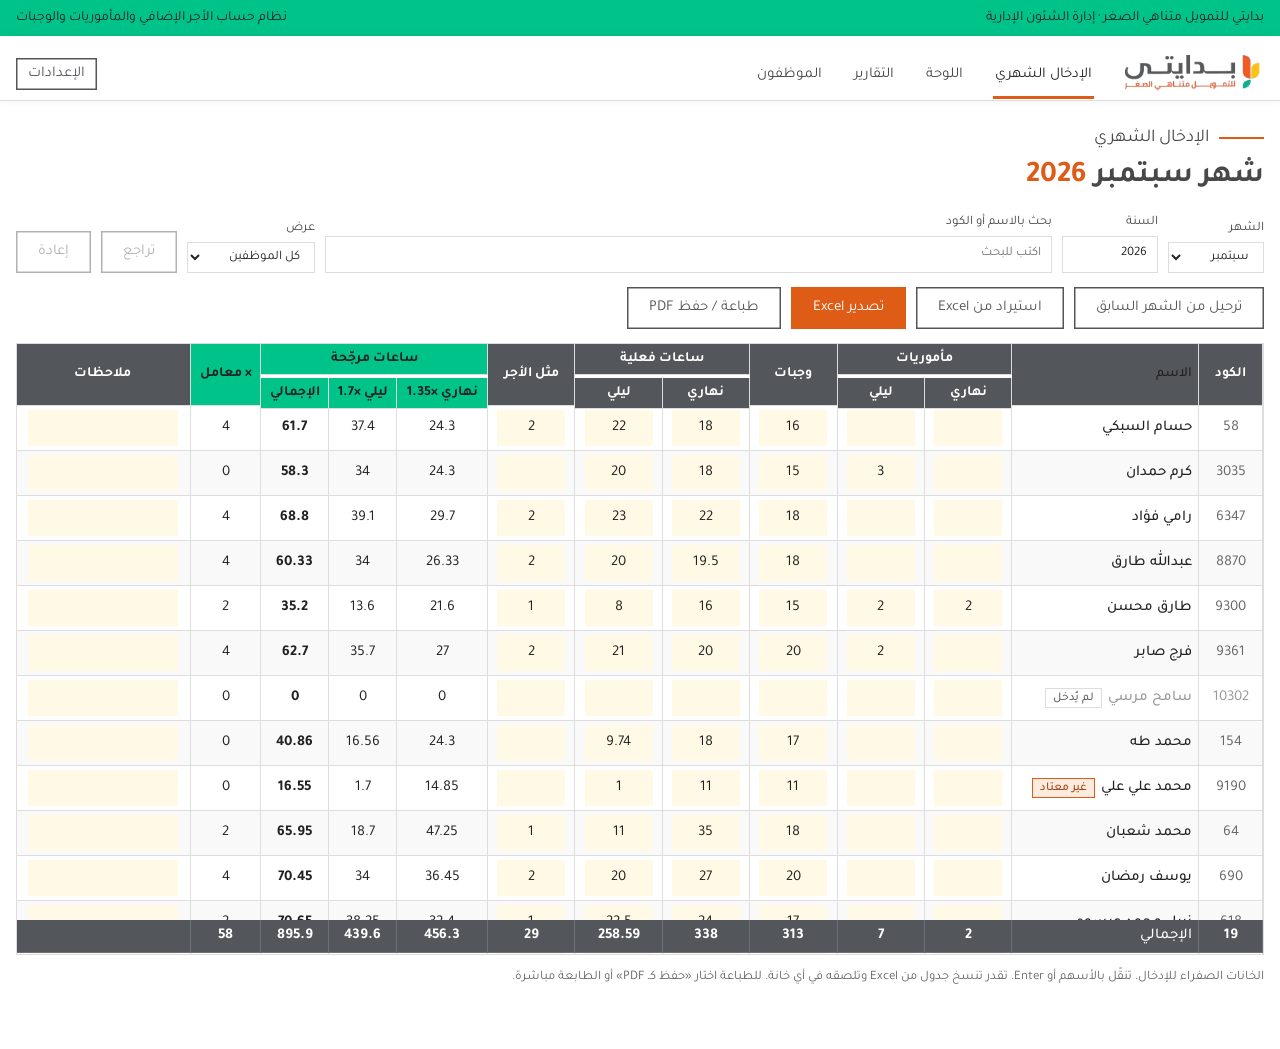
==== commit 055d1c49: "Overtime calculator: match the existing sheet exactly (no salary/money, no approval lock); Excel exp" ====
--- a/overtime-calculator/index.html
+++ b/overtime-calculator/index.html
@@ -144,18 +144,16 @@
     <button class="btn sec" id="copyPrev">ترحيل من الشهر السابق</button>
     <button class="btn sec" id="imp">استيراد من Excel</button><input type="file" id="impf" accept=".xlsx,.xls,.csv" hidden>
     <button class="btn" id="xls">تصدير Excel</button>
-    <button class="btn sec" id="prt">طباعة البيان</button>
-    <button class="btn sec" id="lock">اعتماد الشهر</button>
+    <button class="btn sec" id="prt">طباعة / حفظ PDF</button>
    </div>
-   <div id="lockBanner" class="banner lock" hidden>هذا الشهر معتمد ومغلق للتعديل. اضغط «إلغاء الاعتماد» لو محتاج تعدّل.</div>
    <div class="scroll"><table class="grid" id="grid">
     <thead>
-     <tr><th rowspan="2" class="stick s1">الكود</th><th rowspan="2" class="stick s2">الاسم</th><th colspan="2">مأموريات</th><th rowspan="2">وجبات</th><th colspan="2">ساعات فعلية</th><th rowspan="2">مثل الأجر</th><th colspan="3" class="calc">ساعات مرجّحة</th><th rowspan="2" class="calc">× معامل</th><th colspan="3" class="money">المبالغ (ج)</th><th rowspan="2">ملاحظات</th><th rowspan="2">يومي</th></tr>
-     <tr class="r2"><th>نهاري</th><th>ليلي</th><th>نهاري</th><th>ليلي</th><th class="calc" id="hD">نهاري</th><th class="calc" id="hN">ليلي</th><th class="calc">الإجمالي</th><th class="money">مأموريات ووجبات</th><th class="money">الإضافي</th><th class="money">الإجمالي</th></tr>
+     <tr><th rowspan="2" class="stick s1">الكود</th><th rowspan="2" class="stick s2">الاسم</th><th colspan="2">مأموريات</th><th rowspan="2">وجبات</th><th colspan="2">ساعات فعلية</th><th rowspan="2">مثل الأجر</th><th colspan="3" class="calc">ساعات مرجّحة</th><th rowspan="2" class="calc">× معامل</th><th rowspan="2">ملاحظات</th><th rowspan="2">يومي</th></tr>
+     <tr class="r2"><th>نهاري</th><th>ليلي</th><th>نهاري</th><th>ليلي</th><th class="calc" id="hD">نهاري</th><th class="calc" id="hN">ليلي</th><th class="calc">الإجمالي</th></tr>
     </thead>
     <tbody id="gbody"></tbody><tfoot id="gfoot"></tfoot>
    </table></div>
-   <p class="hint">الخانات الصفراء للإدخال. تنقّل بالأسهم أو Enter. تقدر تنسخ جدول من Excel وتلصقه في أي خانة. الإضافي بالجنيه يظهر لما تكتب الراتب في تبويب «الموظفون».</p>
+   <p class="hint">الخانات الصفراء للإدخال. تنقّل بالأسهم أو Enter. تقدر تنسخ جدول من Excel وتلصقه في أي خانة. للطباعة اختار «حفظ كـ PDF» أو الطابعة مباشرة.</p>
   </section>
 
   <!-- DASH -->
@@ -178,7 +176,7 @@
   <!-- EMP -->
   <section id="v-emp" hidden>
    <div class="sec-title"><span class="kicker">بيانات الأساس</span><h2 class="h1">الموظفون <span>والرواتب</span></h2></div>
-   <div class="bar"><button class="btn" id="addEmp">إضافة موظف</button><span class="hint">الراتب اختياري. لما تكتبه، البرنامج يحسب الإضافي بالجنيه: الراتب ÷ أيام الشهر ÷ ساعات اليوم × الساعات المرجّحة، ومثل الأجر × الأجر اليومي.</span></div>
+   <div class="bar"><button class="btn" id="addEmp">إضافة موظف</button><span class="hint">لو ألغيت «يظهر في البيان» يختفي الموظف من الجدول وتبقى سجلاته القديمة.</span></div>
    <div class="card"><div class="scroll" style="max-height:none"><table class="emp rep" id="empT"></table></div></div>
   </section>
  </main>
@@ -193,7 +191,7 @@
  </dialog>
 
  <dialog id="dlgSet"><h3>الإعدادات</h3><div class="setg" id="setg"></div>
-  <p class="hint">تغيير الأسعار والمعاملات يسري على الشهر المفتوح وكل الشهور، لأن الأرقام المحفوظة هي الساعات والأعداد.</p>
+  <p class="hint">المعاملات تُطبّق على كل الشهور. القيم الثلاث الأولى تظهر في ملاحظات البيان المطبوع فقط.</p>
   <div class="bar" style="margin:14px 0 0"><button class="btn" id="setOk">تم</button><button class="btn sec" id="bk">نسخة احتياطية</button><button class="btn sec" id="rs">استرجاع نسخة</button><input type="file" id="rsf" accept=".json" hidden><button class="btn danger" id="reset">مسح كل البيانات</button></div>
  </dialog>
 
@@ -211,8 +209,8 @@
 "use strict";
 const MONTHS=["يناير","فبراير","مارس","أبريل","مايو","يونيو","يوليو","أغسطس","سبتمبر","أكتوبر","نوفمبر","ديسمبر"];
 const KEY="bedayti-overtime-v2";
-const DEF={dayMission:100,nightMission:150,meal:40,dayF:1.35,nightF:1.7,equalF:2,daysInMonth:30,hoursPerDay:8,signer1:"نائب رئيس قطاع الشئون الإدارية",signer2:"أحمد بدوي"};
-const SETLBL={dayMission:"المأمورية النهارية (ج)",nightMission:"المأمورية الليلية (ج)",meal:"سعر الوجبة (ج)",dayF:"معامل الساعة النهارية",nightF:"معامل الساعة الليلية",equalF:"معامل «مثل الأجر»",daysInMonth:"أيام الشهر (للأجر اليومي)",hoursPerDay:"ساعات اليوم (للأجر بالساعة)",signer1:"المعتمِد (الوظيفة)",signer2:"المعتمِد (الاسم)"};
+const DEF={dayMission:100,nightMission:150,meal:40,dayF:1.35,nightF:1.7,equalF:2,signer1:"نائب رئيس قطاع الشئون الإدارية",signer2:"أحمد بدوي"};
+const SETLBL={dayMission:"قيمة المأمورية النهارية (للملاحظات)",nightMission:"قيمة المأمورية الليلية (للملاحظات)",meal:"قيمة الوجبة (للملاحظات)",dayF:"معامل الساعة النهارية",nightF:"معامل الساعة الليلية",equalF:"معامل «مثل الأجر»",signer1:"المعتمِد (الوظيفة)",signer2:"المعتمِد (الاسم)"};
 const SEED={"employees": [{"code": 58, "name": "حسام السبكي"}, {"code": 3035, "name": "كرم حمدان"}, {"code": 6347, "name": "رامي فؤاد"}, {"code": 8870, "name": "عبدالله طارق"}, {"code": 9300, "name": "طارق محسن"}, {"code": 9361, "name": "فرج صابر"}, {"code": 10302, "name": "سامح مرسي"}, {"code": 154, "name": "محمد طه"}, {"code": 9190, "name": "محمد علي علي"}, {"code": 64, "name": "محمد شعبان"}, {"code": 690, "name": "يوسف رمضان"}, {"code": 618, "name": "نبيل محمد عيسوي"}, {"code": 688, "name": "محمد وليد"}, {"code": 92, "name": "نجوي زينهم"}, {"code": 642, "name": "جمال صابر"}, {"code": 2581, "name": "عاطف سيد"}, {"code": 3728, "name": "احمد حسين"}, {"code": 4876, "name": "اسلام محمد"}, {"code": 8898, "name": "محمد عبد الباري"}, {"code": 9995, "name": "طارق عيد"}], "months": {"2026-05": {"58": {"md": 0, "mn": 0, "meals": 15, "hd": 32, "hn": 28.1, "eq": 0}, "3035": {"md": 0, "mn": 1, "meals": 15, "hd": 20, "hn": 40.7, "eq": 0}, "6347": {"md": 0, "mn": 0, "meals": 20, "hd": 19, "hn": 51.9, "eq": 2}, "8870": {"md": 0, "mn": 0, "meals": 18, "hd": 21, "hn": 39.9, "eq": 1}, "9300": {"md": 4, "mn": 2, "meals": 12, "hd": 24, "hn": 11.1, "eq": 0}, "9361": {"md": 0, "mn": 2, "meals": 19, "hd": 13, "hn": 52.3, "eq": 0}, "10302": {"md": 0, "mn": 0, "meals": 8, "hd": 8, "hn": 22, "eq": 0}, "154": {"md": 0, "mn": 0, "meals": 13, "hd": 20, "hn": 20.46, "eq": 1}, "9190": {"md": 0, "mn": 0, "meals": 10, "hd": 10, "hn": 6, "eq": 2}, "64": {"md": 0, "mn": 0, "meals": 14, "hd": 20, "hn": 30.18, "eq": 0}, "690": {"md": 0, "mn": 0, "meals": 13, "hd": 24.3, "hn": 26.58, "eq": 1}, "618": {"md": 0, "mn": 0, "meals": 13, "hd": 24, "hn": 26.62, "eq": 0}, "688": {"md": 0, "mn": 0, "meals": 17, "hd": 14.24, "hn": 3.24, "eq": 2}, "92": {"md": 0, "mn": 0, "meals": 15, "hd": 20.1, "hn": 20.65, "eq": 1}, "642": {"md": 0, "mn": 0, "meals": 19, "hd": 18, "hn": 22.23, "eq": 0}, "2581": {"md": 0, "mn": 0, "meals": 20, "hd": 32, "hn": 17.58, "eq": 2}, "3728": {"md": 0, "mn": 0, "meals": 17, "hd": 19, "hn": 31.94, "eq": 2}, "4876": {"md": 0, "mn": 0, "meals": 15, "hd": 15, "hn": 20.23, "eq": 3}, "8898": {"md": 0, "mn": 0, "meals": 15, "hd": 16, "hn": 20.34, "eq": 3}, "9995": {"md": 0, "mn": 0, "meals": 20, "hd": 18, "hn": 32.84, "eq": 2}}, "2026-06": {"58": {"md": 0, "mn": 0, "meals": 17, "hd": 17, "hn": 31.5, "eq": 0}, "3035": {"md": 0, "mn": 1, "meals": 17, "hd": 19, "hn": 31.9, "eq": 0}, "6347": {"md": 0, "mn": 0, "meals": 17, "hd": 21, "hn": 39, "eq": 1}, "8870": {"md": 0, "mn": 0, "meals": 17, "hd": 19, "hn": 21, "eq": 1}, "9300": {"md": 2, "mn": 3, "meals": 15, "hd": 16, "hn": 23, "eq": 0}, "9361": {"md": 0, "mn": 1, "meals": 16, "hd": 17, "hn": 39, "eq": 0}, "10302": {"md": 0, "mn": 0, "meals": 14, "hd": 18, "hn": 22.2, "eq": 0}, "154": {"md": 0, "mn": 0, "meals": 13, "hd": 14, "hn": 13.8, "eq": 0}, "9190": {"md": 0, "mn": 0, "meals": 9, "hd": 9, "hn": 2, "eq": 1}, "64": {"md": 0, "mn": 0, "meals": 12, "hd": 12, "hn": 13.69, "eq": 1}, "690": {"md": 0, "mn": 0, "meals": 18, "hd": 35, "hn": 15.31, "eq": 0}, "618": {"md": 0, "mn": 0, "meals": 10, "hd": 13, "hn": 27.22, "eq": 0}, "688": {"md": 0, "mn": 0, "meals": 13, "hd": 14, "hn": 1, "eq": 2}, "92": {"md": 0, "mn": 0, "meals": 15, "hd": 18, "hn": 20.5, "eq": 1}, "642": {"md": 0, "mn": 0, "meals": 16, "hd": 13, "hn": 0, "eq": 0}, "2581": {"md": 0, "mn": 0, "meals": 18, "hd": 16, "hn": 15.11, "eq": 2}, "3728": {"md": 0, "mn": 0, "meals": 20, "hd": 18, "hn": 35.34, "eq": 2}, "4876": {"md": 0, "mn": 0, "meals": 18, "hd": 18, "hn": 11.54, "eq": 2}, "8898": {"md": 0, "mn": 0, "meals": 20, "hd": 15, "hn": 11.5, "eq": 3}, "9995": {"md": 0, "mn": 0, "meals": 21, "hd": 17, "hn": 26.1, "eq": 2}}, "2026-07": {"58": {"md": 0, "mn": 0, "meals": 18, "hd": 18, "hn": 37.4, "eq": 0}, "3035": {"md": 0, "mn": 1, "meals": 20, "hd": 20, "hn": 40.3, "eq": 1}, "6347": {"md": 0, "mn": 0, "meals": 20, "hd": 16, "hn": 44.9, "eq": 1}, "8870": {"md": 0, "mn": 0, "meals": 22, "hd": 8, "hn": 62, "eq": 3}, "9300": {"md": 4, "mn": 2, "meals": 18, "hd": 17, "hn": 26.95, "eq": 0}, "9361": {"md": 1, "mn": 0, "meals": 21, "hd": 20, "hn": 40.7, "eq": 0}, "10302": {"md": 1, "mn": 1, "meals": 15, "hd": 12, "hn": 28.05, "eq": 0}, "154": {"md": 0, "mn": 0, "meals": 16, "hd": 16, "hn": 22.64, "eq": 0}, "9190": {"md": 0, "mn": 0, "meals": 17, "hd": 17, "hn": 18, "eq": 2}, "64": {"md": 0, "mn": 0, "meals": 16, "hd": 16, "hn": 17.52, "eq": 1}, "690": {"md": 0, "mn": 0, "meals": 22, "hd": 21, "hn": 33.94, "eq": 1}, "618": {"md": 0, "mn": 0, "meals": 15, "hd": 14, "hn": 41.27, "eq": 1}, "688": {"md": 0, "mn": 0, "meals": 22, "hd": 20, "hn": 0.42, "eq": 2}, "92": {"md": 0, "mn": 0, "meals": 17, "hd": 6, "hn": 19.68, "eq": 0}, "642": {"md": 0, "mn": 0, "meals": 14, "hd": 14, "hn": 0.65, "eq": 0}, "2581": {"md": 0, "mn": 0, "meals": 20, "hd": 18, "hn": 14.82, "eq": 2}, "3728": {"md": 0, "mn": 0, "meals": 20, "hd": 3, "hn": 42.42, "eq": 2}, "4876": {"md": 0, "mn": 0, "meals": 20, "hd": 17, "hn": 4.0, "eq": 2}, "8898": {"md": 0, "mn": 0, "meals": 17, "hd": 15, "hn": 6.81, "eq": 2}, "9995": {"md": 0, "mn": 0, "meals": 20, "hd": 20, "hn": 18.73, "eq": 2}}, "2026-08": {"58": {"md": 0, "mn": 0, "meals": 17, "hd": 16, "hn": 33, "eq": 0}, "3035": {"md": 0, "mn": 3, "meals": 18, "hd": 16, "hn": 30, "eq": 0}, "6347": {"md": 0, "mn": 6, "meals": 20, "hd": 10, "hn": 22, "eq": 0}, "8870": {"md": 0, "mn": 0, "meals": 20, "hd": 18, "hn": 40, "eq": 3}, "9300": {"md": 2, "mn": 1, "meals": 14, "hd": 12, "hn": 10, "eq": 0}, "9361": {"md": 1, "mn": 0, "meals": 20, "hd": 18, "hn": 40, "eq": 1}, "10302": {"md": 1, "mn": 2, "meals": 17, "hd": 15, "hn": 28.05, "eq": 1}, "154": {"md": 0, "mn": 0, "meals": 13, "hd": 12, "hn": 10, "eq": 0}, "9190": {"md": 0, "mn": 0, "meals": 14, "hd": 13, "hn": 13, "eq": 2}, "64": {"md": 0, "mn": 0, "meals": 17, "hd": 16, "hn": 19, "eq": 1}, "690": {"md": 0, "mn": 0, "meals": 20, "hd": 24, "hn": 35, "eq": 3}, "618": {"md": 0, "mn": 0, "meals": 15, "hd": 15, "hn": 35, "eq": 1}, "688": {"md": 0, "mn": 0, "meals": 21, "hd": 20, "hn": 0, "eq": 4}, "92": {"md": 0, "mn": 0, "meals": 16, "hd": 18, "hn": 14, "eq": 0}, "642": {"md": 0, "mn": 0, "meals": 14, "hd": 14, "hn": 5, "eq": 0}, "2581": {"md": 0, "mn": 0, "meals": 18, "hd": 15, "hn": 14.82, "eq": 2}, "3728": {"md": 0, "mn": 0, "meals": 18, "hd": 15, "hn": 30, "eq": 3}, "4876": {"md": 0, "mn": 0, "meals": 18, "hd": 15, "hn": 8, "eq": 2}, "8898": {"md": 0, "mn": 0, "meals": 17, "hd": 19, "hn": 6.81, "eq": 3}, "9995": {"md": 0, "mn": 0, "meals": 18, "hd": 20, "hn": 16.5, "eq": 3}}, "2026-09": {"58": {"md": 0, "mn": 0, "meals": 16, "hd": 18, "hn": 22, "eq": 2}, "3035": {"md": 0, "mn": 3, "meals": 15, "hd": 18, "hn": 20, "eq": 0}, "6347": {"md": 0, "mn": 0, "meals": 18, "hd": 22, "hn": 23, "eq": 2}, "8870": {"md": 0, "mn": 0, "meals": 18, "hd": 19.5, "hn": 20, "eq": 2}, "9300": {"md": 2, "mn": 2, "meals": 15, "hd": 16, "hn": 8, "eq": 1}, "9361": {"md": 0, "mn": 2, "meals": 20, "hd": 20, "hn": 21, "eq": 2}, "154": {"md": 0, "mn": 0, "meals": 17, "hd": 18, "hn": 9.74, "eq": 0}, "9190": {"md": 0, "mn": 0, "meals": 11, "hd": 11, "hn": 1, "eq": 0}, "64": {"md": 0, "mn": 0, "meals": 18, "hd": 35, "hn": 11, "eq": 1}, "690": {"md": 0, "mn": 0, "meals": 20, "hd": 27, "hn": 20, "eq": 2}, "618": {"md": 0, "mn": 0, "meals": 17, "hd": 24, "hn": 22.5, "eq": 1}, "688": {"md": 0, "mn": 0, "meals": 20, "hd": 20, "hn": 0, "eq": 4}, "92": {"md": 0, "mn": 0, "meals": 16, "hd": 5, "hn": 20, "eq": 2}, "642": {"md": 0, "mn": 0, "meals": 12, "hd": 13, "hn": 0, "eq": 0}, "2581": {"md": 0, "mn": 0, "meals": 18, "hd": 14.5, "hn": 12.25, "eq": 3}, "3728": {"md": 0, "mn": 0, "meals": 18, "hd": 13, "hn": 20, "eq": 2}, "4876": {"md": 0, "mn": 0, "meals": 12, "hd": 14, "hn": 7.03, "eq": 1}, "8898": {"md": 0, "mn": 0, "meals": 13, "hd": 13, "hn": 10.67, "eq": 2}, "9995": {"md": 0, "mn": 0, "meals": 19, "hd": 17, "hn": 10.4, "eq": 2}}}};
 const FIELDS=["md","mn","meals","hd","hn","eq"];
 const $=s=>document.querySelector(s), $$=s=>[...document.querySelectorAll(s)];
@@ -223,10 +221,10 @@
 let S,view="sheet",lastTouch=0,undoS=[],redoS=[],saveT;
 
 function freshState(){
- const emps=SEED.employees.map((e,i)=>({id:i+1,code:e.code??"",name:e.name,salary:"",active:true}));
+ const emps=SEED.employees.map((e,i)=>({id:i+1,code:e.code??"",name:e.name,active:true}));
  const byKey={};SEED.employees.forEach((e,i)=>byKey[e.code||e.name]=i+1);
  const months={};
- for(const [mk,d] of Object.entries(SEED.months)){const rows={};for(const [k,v] of Object.entries(d)){rows[byKey[k]]={...v,note:"",days:null}}months[mk]={locked:mk!=="2026-09",rows}}
+ for(const [mk,d] of Object.entries(SEED.months)){const rows={};for(const [k,v] of Object.entries(d)){rows[byKey[k]]={...v,note:"",days:null}}months[mk]={rows}}
  return{v:2,settings:{...DEF},employees:emps,months,cur:{y:2026,m:8}};
 }
 function load(){try{S=JSON.parse(localStorage.getItem(KEY))}catch(e){S=null}
@@ -234,19 +232,16 @@
 function save(){clearTimeout(saveT);saveT=setTimeout(()=>{try{localStorage.setItem(KEY,JSON.stringify(S))}catch(e){}},250)}
 const mkOf=(y,m)=>y+"-"+String(m+1).padStart(2,"0");
 const mk=()=>mkOf(S.cur.y,S.cur.m);
-const M=(k)=>S.months[k||mk()]||(S.months[k||mk()]={locked:false,rows:{}});
+const M=(k)=>S.months[k||mk()]||(S.months[k||mk()]={rows:{}});
 const R=(id,k)=>{const m=M(k);return m.rows[id]||(m.rows[id]={md:0,mn:0,meals:0,hd:0,hn:0,eq:0,note:"",days:null})};
 const hasData=r=>r&&FIELDS.some(f=>r[f]);
 function calc(e,r){const s=S.settings;r=r||{};
  const md=r.md||0,mn=r.mn||0,meals=r.meals||0,hd=r.hd||0,hn=r.hn||0,eq=r.eq||0;
  const wd=hd*s.dayF,wn=hn*s.nightF,tot=wd+wn,eq2=eq*s.equalF;
- const sal=norm(e.salary),daily=sal/(s.daysInMonth||30),hourly=daily/(s.hoursPerDay||8);
- const mm=md*s.dayMission+mn*s.nightMission+meals*s.meal;
- const ot=sal?tot*hourly+eq2*daily:0;
- return{wd,wn,tot,eq2,mm,ot,all:mm+ot,md,mn,meals,hd,hn,eq};}
-function totalsOf(k){const t={n:0,md:0,mn:0,meals:0,hd:0,hn:0,wd:0,wn:0,tot:0,eq:0,eq2:0,mm:0,ot:0,all:0};
+ return{wd,wn,tot,eq2,md,mn,meals,hd,hn,eq};}
+function totalsOf(k){const t={n:0,md:0,mn:0,meals:0,hd:0,hn:0,wd:0,wn:0,tot:0,eq:0,eq2:0};
  const m=S.months[k];if(!m)return t;
- S.employees.forEach(e=>{const r=m.rows[e.id];if(!hasData(r))return;const c=calc(e,r);t.n++;for(const f of ["md","mn","meals","hd","hn","wd","wn","tot","eq","eq2","mm","ot","all"])t[f]+=c[f]});return t}
+ S.employees.forEach(e=>{const r=m.rows[e.id];if(!hasData(r))return;const c=calc(e,r);t.n++;for(const f of ["md","mn","meals","hd","hn","wd","wn","tot","eq","eq2"])t[f]+=c[f]});return t}
 function prevKey(k){let [y,m]=k.split("-").map(Number);m--;if(m<1){m=12;y--}return y+"-"+String(m).padStart(2,"0")}
 function avgPrev(e){const ks=Object.keys(S.months).filter(k=>k<mk()).sort().slice(-3);const v=ks.map(k=>S.months[k].rows[e.id]).filter(hasData).map(r=>calc(e,r).tot);return v.length?v.reduce((a,b)=>a+b,0)/v.length:0}
 function toast(t){const n=$("#toast");n.textContent=t;n.hidden=false;clearTimeout(toast.t);toast.t=setTimeout(()=>n.hidden=true,2600)}
@@ -267,33 +262,30 @@
   if(f==="flag"&&!flagOf(e,r))return false;return true})}
 function flagOf(e,r){if(!hasData(r))return"";const a=avgPrev(e),t=calc(e,r).tot;if(a>0&&t>0&&Math.abs(t-a)/a>0.5)return"المتوسط السابق "+fmt(a)+" ساعة مرجّحة";return""}
 function renderSheet(){
- const k=mk(),m=M(),locked=!!m.locked;
+ const locked=false;
  $("#mon").value=S.cur.m;$("#yr").value=S.cur.y;
  $("#stitle").innerHTML="شهر "+MONTHS[S.cur.m]+" <span>"+S.cur.y+"</span>";
  $("#hD").textContent="نهاري ×"+S.settings.dayF;$("#hN").textContent="ليلي ×"+S.settings.nightF;
- $("#lockBanner").hidden=!locked;$("#lock").textContent=locked?"إلغاء الاعتماد":"اعتماد الشهر";
- const b=$("#gbody");b.innerHTML="";
+  const b=$("#gbody");b.innerHTML="";
  visibleEmps().forEach(e=>{
   const r=R(e.id),tr=document.createElement("tr");tr.dataset.id=e.id;
   const inp=f=>`<td><input inputmode="decimal" autocomplete="off" data-f="${f}" value="${r[f]||""}" ${locked?"disabled":""}></td>`;
   tr.innerHTML=`<td class="stick s1 c">${esc(e.code)}</td><td class="stick s2 name">${esc(e.name)}<span class="pill" data-flag hidden></span></td>
   ${inp("md")}${inp("mn")}${inp("meals")}${inp("hd")}${inp("hn")}${inp("eq")}
   <td class="calc c" data-c="wd"></td><td class="calc c" data-c="wn"></td><td class="calc tot c" data-c="tot"></td><td class="calc c" data-c="eq2"></td>
-  <td class="money c" data-c="mm"></td><td class="money c" data-c="ot"></td><td class="money c" data-c="all"></td>
   <td><input class="note" data-f="note" value="${esc(r.note||"")}" ${locked?"disabled":""}></td>
   <td><button class="btn sec sm" data-day="${e.id}">يومي</button></td>`;
   b.appendChild(tr);paintRow(tr,e)});
  paintFoot();updUR();
 }
 function paintRow(tr,e){const r=R(e.id),c=calc(e,r);
- for(const key of ["wd","wn","tot","eq2","mm","all"])tr.querySelector(`[data-c=${key}]`).textContent=fmt(c[key]);
- tr.querySelector("[data-c=ot]").textContent=c.ot?fmt(c.ot):"-";
+ for(const key of ["wd","wn","tot","eq2"])tr.querySelector(`[data-c=${key}]`).textContent=fmt(c[key]);
  tr.classList.toggle("zero",!hasData(r));
  const p=tr.querySelector("[data-flag]"),fl=flagOf(e,r);
  if(fl){p.hidden=false;p.textContent="غير معتاد";p.title=fl}else if(!hasData(r)&&e.active){p.hidden=false;p.textContent="لم يُدخل";p.className="pill muted";p.removeAttribute("title")}else{p.hidden=true}
  if(fl)p.className="pill"}
 function paintFoot(){const t=totalsOf(mk());
- $("#gfoot").innerHTML=`<tr><td class="stick s1" style="background:var(--brand-gray)">${t.n}</td><td class="stick s2" style="background:var(--brand-gray);color:#fff">الإجمالي</td><td class="c">${fmt(t.md)}</td><td class="c">${fmt(t.mn)}</td><td class="c">${fmt(t.meals)}</td><td class="c">${fmt(t.hd)}</td><td class="c">${fmt(t.hn)}</td><td class="c">${fmt(t.eq)}</td><td class="c">${fmt(t.wd)}</td><td class="c">${fmt(t.wn)}</td><td class="c">${fmt(t.tot)}</td><td class="c">${fmt(t.eq2)}</td><td class="c">${fmt(t.mm)}</td><td class="c">${t.ot?fmt(t.ot):"-"}</td><td class="c">${fmt(t.all)}</td><td colspan="2"></td></tr>`}
+ $("#gfoot").innerHTML=`<tr><td class="stick s1" style="background:var(--brand-gray)">${t.n}</td><td class="stick s2" style="background:var(--brand-gray);color:#fff">الإجمالي</td><td class="c">${fmt(t.md)}</td><td class="c">${fmt(t.mn)}</td><td class="c">${fmt(t.meals)}</td><td class="c">${fmt(t.hd)}</td><td class="c">${fmt(t.hn)}</td><td class="c">${fmt(t.eq)}</td><td class="c">${fmt(t.wd)}</td><td class="c">${fmt(t.wn)}</td><td class="c">${fmt(t.tot)}</td><td class="c">${fmt(t.eq2)}</td><td colspan="2"></td></tr>`}
 
 $("#gbody").addEventListener("input",ev=>{const i=ev.target;if(!i.dataset.f)return;const tr=i.closest("tr"),e=S.employees.find(x=>x.id==tr.dataset.id);
  touch();const r=R(e.id);
@@ -316,12 +308,12 @@
 let dEmp=null;
 function openDay(id){dEmp=id;const e=S.employees.find(x=>x.id===id),r=R(id);$("#dayT").textContent=e.name+" — "+MONTHS[S.cur.m]+" "+S.cur.y;
  const n=new Date(S.cur.y,S.cur.m+1,0).getDate(),b=$("#dayB");b.innerHTML="";
- for(let d=1;d<=n;d++){const v=(r.days&&r.days[d])||{},tr=document.createElement("tr"),dis=M().locked?"disabled":"";
+ for(let d=1;d<=n;d++){const v=(r.days&&r.days[d])||{},tr=document.createElement("tr"),dis="";
   tr.innerHTML=`<td class="c">${d}</td><td><input class="inp" style="width:80px" inputmode="decimal" data-dd="d" data-day="${d}" value="${v.d||""}" ${dis}></td><td><input class="inp" style="width:80px" inputmode="decimal" data-dd="n" data-day="${d}" value="${v.n||""}" ${dis}></td><td><input class="inp" style="width:80px" inputmode="decimal" data-dd="m" data-day="${d}" value="${v.m||""}" ${dis}></td>`;b.appendChild(tr)}
  daySum();$("#dlgDay").showModal()}
 function daySum(){const t={d:0,n:0,m:0};$$("#dlgDay [data-dd]").forEach(i=>t[i.dataset.dd]+=norm(i.value));$("#sd").textContent=fmt(t.d);$("#sn").textContent=fmt(t.n);$("#sm").textContent=fmt(t.m);return t}
 $("#dlgDay").addEventListener("input",daySum);$("#dayNo").onclick=()=>$("#dlgDay").close();
-$("#dayOk").onclick=()=>{if(M().locked){$("#dlgDay").close();return}touch();const days={};$$("#dlgDay [data-dd]").forEach(i=>{(days[i.dataset.day]=days[i.dataset.day]||{})[i.dataset.dd]=norm(i.value)});
+$("#dayOk").onclick=()=>{touch();const days={};$$("#dlgDay [data-dd]").forEach(i=>{(days[i.dataset.day]=days[i.dataset.day]||{})[i.dataset.dd]=norm(i.value)});
  const t=daySum(),r=R(dEmp);r.hd=r2(t.d);r.hn=r2(t.n);r.meals=t.m;r.days=days;save();$("#dlgDay").close();renderSheet()};
 
 /* toolbar */
@@ -331,10 +323,8 @@
 $("#undo").onclick=undo;$("#redo").onclick=redo;
 document.addEventListener("keydown",ev=>{if(view!=="sheet"||!(ev.ctrlKey||ev.metaKey))return;if(ev.key==="z"){ev.preventDefault();undo()}else if(ev.key==="y"){ev.preventDefault();redo()}});
 $("#copyPrev").onclick=()=>{const pk=prevKey(mk());if(!S.months[pk]){toast("لا توجد بيانات للشهر السابق");return}
- if(M().locked){toast("الشهر معتمد");return}
  if(!confirm("سيتم استبدال بيانات الشهر الحالي بنسخة من الشهر السابق. متابعة؟"))return;touch();lastTouch=0;
- const c=JSON.parse(JSON.stringify(S.months[pk]));c.locked=false;S.months[mk()]=c;save();renderAll()};
-$("#lock").onclick=()=>{const m=M();m.locked=!m.locked;save();renderSheet();toast(m.locked?"تم اعتماد الشهر":"تم إلغاء الاعتماد")};
+ const c=JSON.parse(JSON.stringify(S.months[pk]));S.months[mk()]=c;save();renderAll()};
 
 /* ---------- dashboard ---------- */
 function renderDash(){const k=mk(),t=totalsOf(k),p=totalsOf(prevKey(k));
@@ -343,8 +333,8 @@
  $("#kpis").innerHTML=`<div class="kpi"><span>الساعات المرجّحة</span><b>${fmt(t.tot)}</b>${d(t.tot,p.tot,1)}</div>
  <div class="kpi"><span>المأموريات (نهاري / ليلي)</span><b>${fmt(t.md)} / ${fmt(t.mn)}</b>${d(t.md+t.mn,p.md+p.mn,1)}</div>
  <div class="kpi"><span>الوجبات</span><b>${fmt(t.meals)}</b>${d(t.meals,p.meals,1)}</div>
- <div class="kpi"><span>مأموريات ووجبات (ج)</span><b>${fmt(t.mm)}</b>${d(t.mm,p.mm,1)}</div>
- <div class="kpi"><span>عدد الموظفين بالبيان</span><b>${t.n}</b><small>${t.ot?"الإضافي بالجنيه: "+fmt(t.ot):"أضف الرواتب لحساب الإضافي بالجنيه"}</small></div>`;
+ <div class="kpi"><span>مثل الأجر (× ${S.settings.equalF})</span><b>${fmt(t.eq2)}</b>${d(t.eq2,p.eq2,1)}</div>
+ <div class="kpi"><span>عدد الموظفين بالبيان</span><b>${t.n}</b><small>&nbsp;</small></div>`;
  const rows=S.employees.map(e=>({e,c:calc(e,M().rows[e.id])})).filter(x=>x.c.tot>0).sort((a,b)=>b.c.tot-a.c.tot).slice(0,10),mx=rows[0]?rows[0].c.tot:1;
  $("#topEmp").innerHTML=rows.length?rows.map(x=>`<div class="hbar"><span>${esc(x.e.name)}</span><span class="t"><i style="width:${x.c.tot/mx*100}%"></i></span><span class="num">${fmt(x.c.tot)}</span></div>`).join(""):'<p class="hint">لا توجد بيانات في هذا الشهر بعد.</p>';
  const ks=Object.keys(S.months).filter(x=>totalsOf(x).n).sort().slice(-12),vals=ks.map(x=>totalsOf(x).tot),mv=Math.max(1,...vals);
@@ -356,15 +346,15 @@
 /* ---------- reports ---------- */
 function renderRep(){
  const ks=Object.keys(S.months).filter(k=>totalsOf(k).n).sort().reverse();
- $("#repM").innerHTML=`<thead><tr><th class="l">الشهر</th><th>الموظفون</th><th>مأموريات نهاري</th><th>مأموريات ليلي</th><th>وجبات</th><th>ساعات مرجّحة</th><th>مأموريات ووجبات (ج)</th><th>الإضافي (ج)</th><th>الحالة</th></tr></thead><tbody>`+
- ks.map(k=>{const t=totalsOf(k);return`<tr class="click" data-go="${k}"><td class="l">${MONTHS[+k.slice(5)-1]} ${k.slice(0,4)}</td><td class="c">${t.n}</td><td class="c">${fmt(t.md)}</td><td class="c">${fmt(t.mn)}</td><td class="c">${fmt(t.meals)}</td><td class="c">${fmt(t.tot)}</td><td class="c">${fmt(t.mm)}</td><td class="c">${t.ot?fmt(t.ot):"-"}</td><td>${S.months[k].locked?'<span class="pill ok">معتمد</span>':'<span class="pill muted">مسودة</span>'}</td></tr>`}).join("")+"</tbody>";
+ $("#repM").innerHTML=`<thead><tr><th class="l">الشهر</th><th>الموظفون</th><th>مأموريات نهاري</th><th>مأموريات ليلي</th><th>وجبات</th><th>ساعات مرجّحة</th><th>مثل الأجر</th><th>× معامل</th></tr></thead><tbody>`+
+ ks.map(k=>{const t=totalsOf(k);return`<tr class="click" data-go="${k}"><td class="l">${MONTHS[+k.slice(5)-1]} ${k.slice(0,4)}</td><td class="c">${t.n}</td><td class="c">${fmt(t.md)}</td><td class="c">${fmt(t.mn)}</td><td class="c">${fmt(t.meals)}</td><td class="c">${fmt(t.tot)}</td><td class="c">${fmt(t.eq)}</td><td class="c">${fmt(t.eq2)}</td></tr>`}).join("")+"</tbody>";
  const sel=$("#repE"),cur=sel.value;sel.innerHTML=S.employees.map(e=>`<option value="${e.id}">${esc(e.name)}</option>`).join("");if(cur)sel.value=cur;
  const e=S.employees.find(x=>x.id==sel.value)||S.employees[0];if(!e){$("#repE2").innerHTML="";return}
- let tt={md:0,mn:0,meals:0,hd:0,hn:0,tot:0,eq:0,all:0},n=0;
+ let tt={md:0,mn:0,meals:0,hd:0,hn:0,tot:0,eq:0,eq2:0},n=0;
  const body=Object.keys(S.months).sort().reverse().filter(k=>hasData(S.months[k].rows[e.id])).map(k=>{const c=calc(e,S.months[k].rows[e.id]);n++;for(const f in tt)tt[f]+=c[f];
-  return`<tr class="click" data-go="${k}"><td class="l">${MONTHS[+k.slice(5)-1]} ${k.slice(0,4)}</td><td class="c">${fmt(c.md)}</td><td class="c">${fmt(c.mn)}</td><td class="c">${fmt(c.meals)}</td><td class="c">${fmt(c.hd)}</td><td class="c">${fmt(c.hn)}</td><td class="c">${fmt(c.tot)}</td><td class="c">${fmt(c.eq)}</td><td class="c">${fmt(c.all)}</td></tr>`}).join("");
- $("#repE2").innerHTML=`<thead><tr><th class="l">الشهر</th><th>مأموريات نهاري</th><th>مأموريات ليلي</th><th>وجبات</th><th>ساعات نهاري</th><th>ساعات ليلي</th><th>ساعات مرجّحة</th><th>مثل الأجر</th><th>مأموريات ووجبات + إضافي (ج)</th></tr></thead><tbody>${body}</tbody>`+
- (n?`<tfoot><tr><td class="l">الإجمالي (${n} شهر)</td><td class="c">${fmt(tt.md)}</td><td class="c">${fmt(tt.mn)}</td><td class="c">${fmt(tt.meals)}</td><td class="c">${fmt(tt.hd)}</td><td class="c">${fmt(tt.hn)}</td><td class="c">${fmt(tt.tot)}</td><td class="c">${fmt(tt.eq)}</td><td class="c">${fmt(tt.all)}</td></tr><tr><td class="l">المتوسط الشهري</td><td class="c">${fmt(tt.md/n)}</td><td class="c">${fmt(tt.mn/n)}</td><td class="c">${fmt(tt.meals/n)}</td><td class="c">${fmt(tt.hd/n)}</td><td class="c">${fmt(tt.hn/n)}</td><td class="c">${fmt(tt.tot/n)}</td><td class="c">${fmt(tt.eq/n)}</td><td class="c">${fmt(tt.all/n)}</td></tr></tfoot>`:"");
+  return`<tr class="click" data-go="${k}"><td class="l">${MONTHS[+k.slice(5)-1]} ${k.slice(0,4)}</td><td class="c">${fmt(c.md)}</td><td class="c">${fmt(c.mn)}</td><td class="c">${fmt(c.meals)}</td><td class="c">${fmt(c.hd)}</td><td class="c">${fmt(c.hn)}</td><td class="c">${fmt(c.tot)}</td><td class="c">${fmt(c.eq)}</td><td class="c">${fmt(c.eq2)}</td></tr>`}).join("");
+ $("#repE2").innerHTML=`<thead><tr><th class="l">الشهر</th><th>مأموريات نهاري</th><th>مأموريات ليلي</th><th>وجبات</th><th>ساعات نهاري</th><th>ساعات ليلي</th><th>ساعات مرجّحة</th><th>مثل الأجر</th><th>× معامل</th></tr></thead><tbody>${body}</tbody>`+
+ (n?`<tfoot><tr><td class="l">الإجمالي (${n} شهر)</td><td class="c">${fmt(tt.md)}</td><td class="c">${fmt(tt.mn)}</td><td class="c">${fmt(tt.meals)}</td><td class="c">${fmt(tt.hd)}</td><td class="c">${fmt(tt.hn)}</td><td class="c">${fmt(tt.tot)}</td><td class="c">${fmt(tt.eq)}</td><td class="c">${fmt(tt.eq2)}</td></tr><tr><td class="l">المتوسط الشهري</td><td class="c">${fmt(tt.md/n)}</td><td class="c">${fmt(tt.mn/n)}</td><td class="c">${fmt(tt.meals/n)}</td><td class="c">${fmt(tt.hd/n)}</td><td class="c">${fmt(tt.hn/n)}</td><td class="c">${fmt(tt.tot/n)}</td><td class="c">${fmt(tt.eq/n)}</td><td class="c">${fmt(tt.eq2/n)}</td></tr></tfoot>`:"");
 }
 $("#repM").addEventListener("click",ev=>{const c=ev.target.closest("[data-go]");if(c)goMonth(c.dataset.go)});
 $("#repE2").addEventListener("click",ev=>{const c=ev.target.closest("[data-go]");if(c)goMonth(c.dataset.go)});
@@ -372,8 +362,8 @@
 
 /* ---------- employees ---------- */
 function renderEmp(){
- $("#empT").innerHTML=`<thead><tr><th>الكود</th><th class="l">الاسم</th><th>الراتب الأساسي (ج)</th><th>يظهر في البيان</th><th></th></tr></thead><tbody>`+
- S.employees.map(e=>`<tr data-id="${e.id}"><td><input data-k="code" value="${esc(e.code)}" style="max-width:110px"></td><td><input data-k="name" value="${esc(e.name)}"></td><td><input data-k="salary" inputmode="decimal" value="${esc(e.salary)}" placeholder="اختياري" style="max-width:150px"></td><td><input type="checkbox" data-k="active" ${e.active?"checked":""} style="width:auto;min-width:0"></td><td><button class="btn danger sm" data-del="${e.id}">حذف</button></td></tr>`).join("")+"</tbody>"}
+ $("#empT").innerHTML=`<thead><tr><th>الكود</th><th class="l">الاسم</th><th>يظهر في البيان</th><th></th></tr></thead><tbody>`+
+ S.employees.map(e=>`<tr data-id="${e.id}"><td><input data-k="code" value="${esc(e.code)}" style="max-width:110px"></td><td><input data-k="name" value="${esc(e.name)}"></td><td><input type="checkbox" data-k="active" ${e.active?"checked":""} style="width:auto;min-width:0"></td><td><button class="btn danger sm" data-del="${e.id}">حذف</button></td></tr>`).join("")+"</tbody>"}
 $("#empT").addEventListener("input",ev=>{const i=ev.target,tr=i.closest("tr");if(!tr||!i.dataset.k)return;const e=S.employees.find(x=>x.id==tr.dataset.id);e[i.dataset.k]=i.type==="checkbox"?i.checked:i.value;save()});
 $("#empT").addEventListener("click",ev=>{const b=ev.target.closest("[data-del]");if(!b)return;const e=S.employees.find(x=>x.id==b.dataset.del);
  if(b.dataset.arm!=="1"){b.dataset.arm="1";b.textContent="تأكيد الحذف";setTimeout(()=>{b.dataset.arm="";b.textContent="حذف"},3000);return}
@@ -399,22 +389,20 @@
 $("#xls").onclick=async()=>{
  const s=S.settings,list=exportRows(),title="بيان بالأجر الإضافي والمأموريات لموظفي الخدمات المعاونة (إدارة الشئون الإدارية) - شهر "+MONTHS[S.cur.m]+" "+S.cur.y;
  let X;try{X=await loadXLSX()}catch(e){X=null}
- if(!X){const q=v=>'"'+String(v).replace(/"/g,'""')+'"';const rows=[["الكود","الاسم","مأموريات نهاري","مأموريات ليلي","وجبات","ساعات نهاري","ساعات ليلي","مثل الأجر","نهاري مرجّح","ليلي مرجّح","إجمالي الساعات","× معامل","مأموريات ووجبات","الإضافي","الإجمالي","ملاحظات"]];
-  list.forEach(e=>{const r=R(e.id),c=calc(e,r);rows.push([e.code,e.name,c.md,c.mn,c.meals,c.hd,c.hn,c.eq,r2(c.wd),r2(c.wn),r2(c.tot),r2(c.eq2),r2(c.mm),r2(c.ot),r2(c.all),r.note||""])});
+ if(!X){const q=v=>'"'+String(v).replace(/"/g,'""')+'"';const rows=[["الكود","الاسم","مأموريات نهاري","مأموريات ليلي","وجبات","ساعات نهاري","ساعات ليلي","مثل الأجر","نهاري مرجّح","ليلي مرجّح","إجمالي الساعات","× معامل","ملاحظات"]];
+  list.forEach(e=>{const r=R(e.id),c=calc(e,r);rows.push([e.code,e.name,c.md,c.mn,c.meals,c.hd,c.hn,c.eq,r2(c.wd),r2(c.wn),r2(c.tot),r2(c.eq2),r.note||""])});
   download("overtime-"+mk()+".csv",new Blob(["﻿"+rows.map(r=>r.map(q).join(",")).join("\r\n")],{type:"text/csv;charset=utf-8"}));toast("تم تصدير CSV (مكتبة Excel تحتاج إنترنت)");return}
- const H=["الكود","الاسم","مأموريات نهاري","مأموريات ليلي","وجبات","ساعات نهاري","ساعات ليلي","مثل الأجر","نهاري ×"+s.dayF,"ليلي ×"+s.nightF,"إجمالي الساعات المرجّحة","× معامل","مأموريات ووجبات (ج)","الإضافي (ج)","الإجمالي (ج)","الراتب","ملاحظات"];
+ const H=["الكود","الاسم","مأموريات نهاري","مأموريات ليلي","وجبات","ساعات نهاري","ساعات ليلي","مثل الأجر","نهاري ×"+s.dayF,"ليلي ×"+s.nightF,"إجمالي الساعات المرجّحة","× معامل","ملاحظات"];
  const ws={};const set=(a,o)=>ws[a]=o;const col=i=>X.utils.encode_col(i);
  set("A1",{t:"s",v:title});H.forEach((h,i)=>set(col(i)+"2",{t:"s",v:h}));
- list.forEach((e,i)=>{const r=R(e.id),c=calc(e,r),n=i+3,sal=norm(e.salary);
+ list.forEach((e,i)=>{const r=R(e.id),c=calc(e,r),n=i+3;
   set("A"+n,e.code===""?{t:"s",v:""}:{t:isNaN(+e.code)?"s":"n",v:isNaN(+e.code)?String(e.code):+e.code});set("B"+n,{t:"s",v:e.name});
   [c.md,c.mn,c.meals,c.hd,c.hn,c.eq].forEach((v,j)=>set(col(2+j)+n,{t:"n",v}));
   set("I"+n,{t:"n",f:`F${n}*${s.dayF}`,v:c.wd});set("J"+n,{t:"n",f:`G${n}*${s.nightF}`,v:c.wn});set("K"+n,{t:"n",f:`I${n}+J${n}`,v:c.tot});set("L"+n,{t:"n",f:`H${n}*${s.equalF}`,v:c.eq2});
-  set("M"+n,{t:"n",f:`C${n}*${s.dayMission}+D${n}*${s.nightMission}+E${n}*${s.meal}`,v:c.mm});
-  set("N"+n,{t:"n",f:`IF(P${n}>0,K${n}*P${n}/${s.daysInMonth}/${s.hoursPerDay}+L${n}*P${n}/${s.daysInMonth},0)`,v:c.ot});
-  set("O"+n,{t:"n",f:`M${n}+N${n}`,v:c.all});set("P"+n,{t:"n",v:sal});set("Q"+n,{t:"s",v:r.note||""})});
+  set("M"+n,{t:"s",v:r.note||""})});
  const last=list.length+2,tr=last+1;set("A"+tr,{t:"s",v:"الإجمالي"});
- for(let i=2;i<=15;i++){const L=col(i);let sum=0;for(let n=3;n<=last;n++)sum+=(ws[L+n]&&ws[L+n].v)||0;set(L+tr,{t:"n",f:`SUM(${L}3:${L}${last})`,v:sum})}
- ws["!ref"]="A1:Q"+tr;ws["!merges"]=[{s:{r:0,c:0},e:{r:0,c:16}}];ws["!cols"]=[{wch:8},{wch:22},...Array(14).fill({wch:13}),{wch:24}];
+ for(let i=2;i<=11;i++){const L=col(i);let sum=0;for(let n=3;n<=last;n++)sum+=(ws[L+n]&&ws[L+n].v)||0;set(L+tr,{t:"n",f:`SUM(${L}3:${L}${last})`,v:sum})}
+ ws["!ref"]="A1:M"+tr;ws["!merges"]=[{s:{r:0,c:0},e:{r:0,c:12}}];ws["!cols"]=[{wch:8},{wch:22},...Array(10).fill({wch:13}),{wch:24}];
  const wb=X.utils.book_new();wb.Workbook={Views:[{RTL:true}]};X.utils.book_append_sheet(wb,ws,MONTHS[S.cur.m]+" "+S.cur.y);
  X.writeFile(wb,"overtime-"+mk()+".xlsx");toast("تم تصدير ملف Excel بالمعادلات")};
 $("#prt").onclick=()=>{const s=S.settings,t=totalsOf(mk()),list=S.employees.filter(e=>hasData(M().rows[e.id]));
@@ -428,7 +416,7 @@
 
 /* ---------- import ---------- */
 let IM=null;const colL=i=>String.fromCharCode(65+i);
-$("#imp").onclick=()=>{if(M().locked){toast("الشهر معتمد");return}$("#impf").click()};
+$("#imp").onclick=()=>$("#impf").click();
 $("#impf").onchange=async e=>{const f=e.target.files[0];e.target.value="";if(!f)return;let X;try{X=await loadXLSX()}catch(x){toast("استيراد Excel يحتاج اتصال إنترنت لتحميل المكتبة");return}
  const rd=new FileReader();rd.onload=()=>{try{const wb=X.read(rd.result,{type:"array"});IM={X,wb};
   $("#iSheet").innerHTML=wb.SheetNames.map((n,i)=>`<option value="${i}">${esc(n)}</option>`).join("");impSheet();$("#dlgImp").showModal()}catch(x){toast("تعذر قراءة الملف")}};rd.readAsArrayBuffer(f)};
